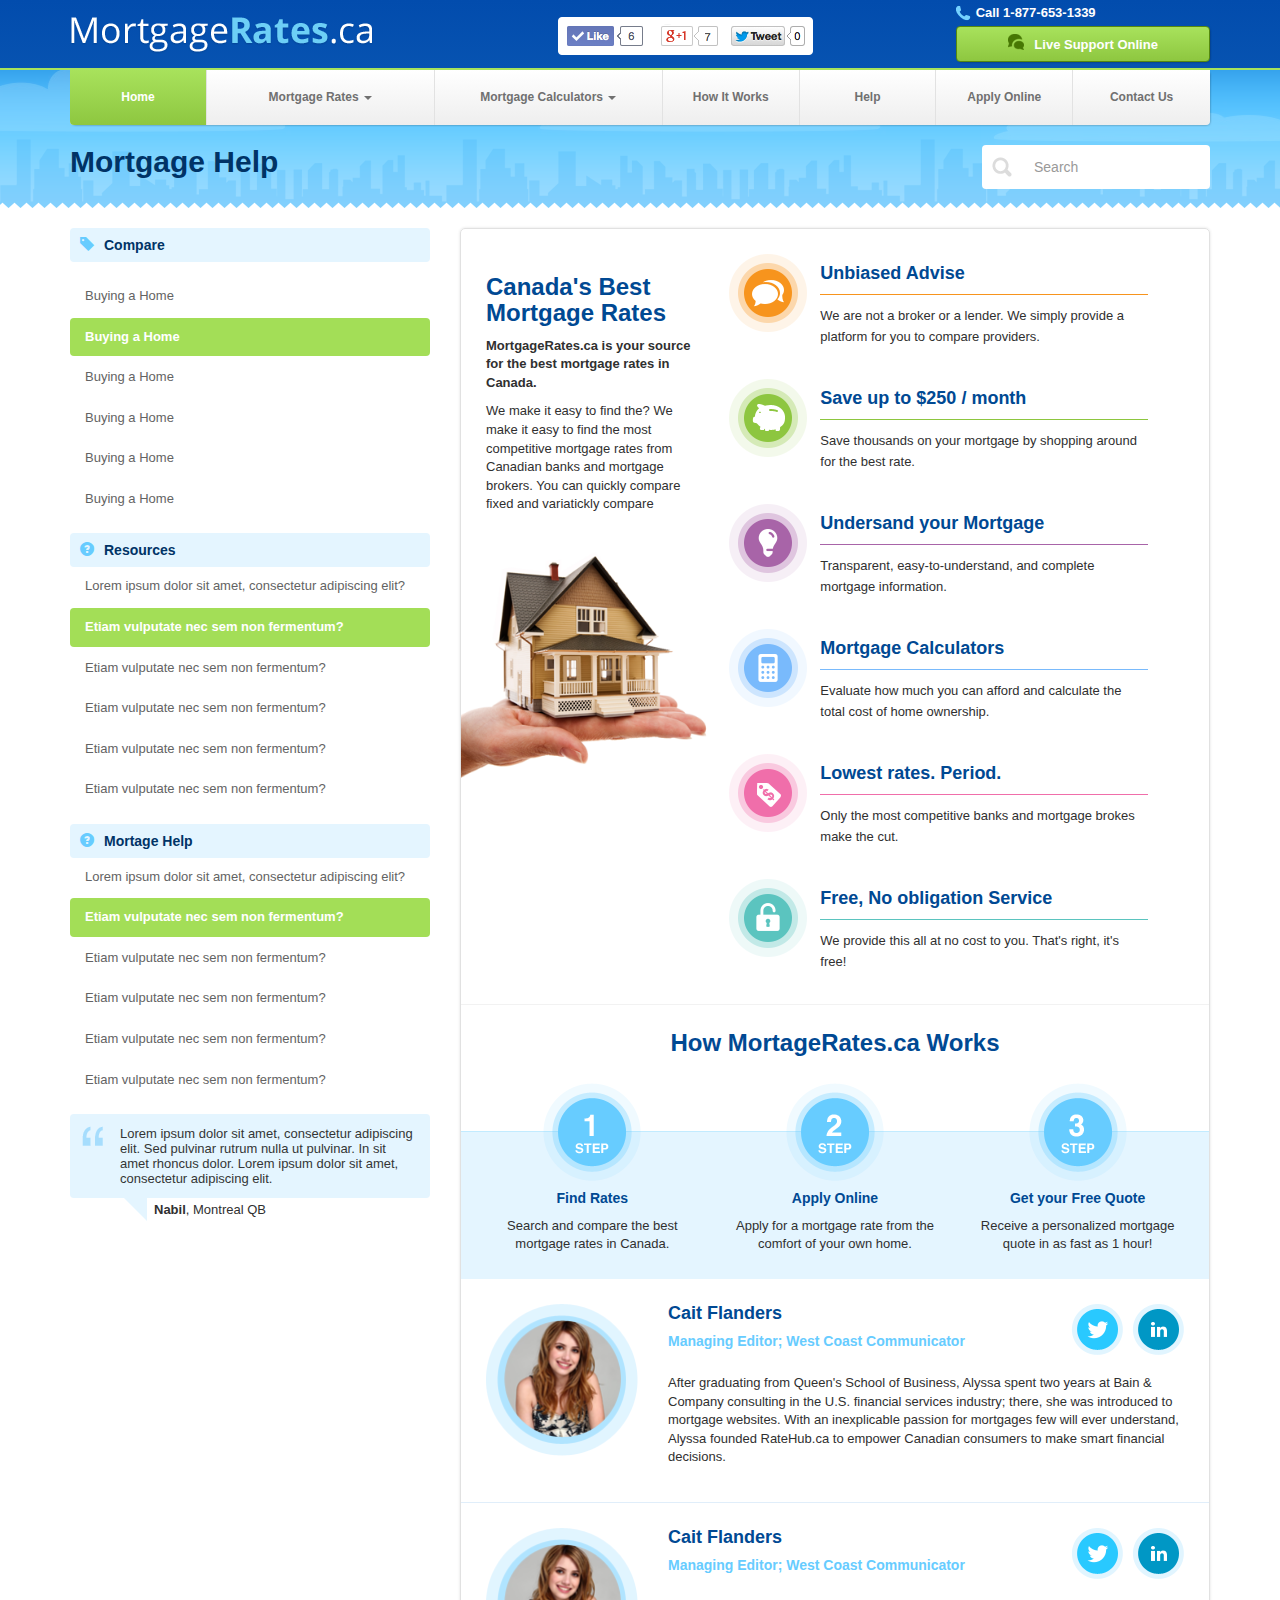
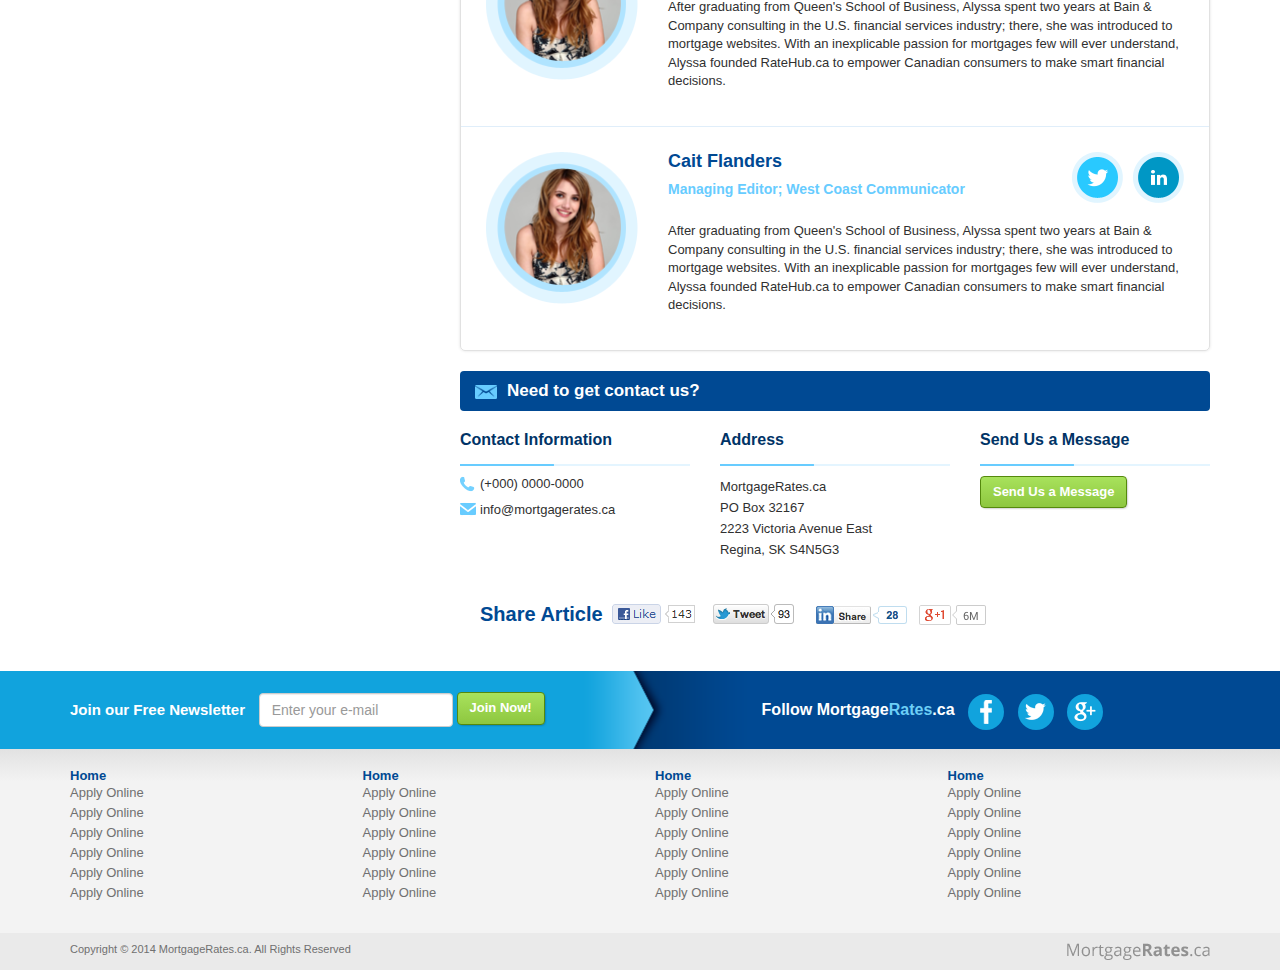
==== about.html @ eeb0c0b3 "About Page" ====
<!DOCTYPE html>
<html lang="en">
<head>
  <title>About Us Page</title>
  <meta name="viewport" content="width=device-width, initial-scale=1">


  <!-- Styles -->
  <link rel="stylesheet" href="styles/bootstrap.min.css">
  <link rel="stylesheet" href="styles/styles.css">
  
  <!-- Libraries -->
  <script src="js/jquery.min.js"></script>
  <script src="js/bootstrap.min.js"></script>
</head>
<body>
  <header id="header-sm" class="show-xs">
    <nav class="navbar navbar-default" role="navigation">
      <div class="container-fluid">
        <!-- Brand and toggle get grouped for better mobile display -->
        <div class="navbar-header">
          <button type="button" class="navbar-toggle" data-toggle="collapse" data-target="#bs-example-navbar-collapse-1">
            <span class="sr-only">Toggle navigation</span>
            <span class="icon-bar"></span>
            <span class="icon-bar"></span>
            <span class="icon-bar"></span>
          </button>
          <a class="navbar-brand" href="#"><img src="images/logo.png"></a>
        </div>

        <!-- Collect the nav links, forms, and other content for toggling -->
        <div class="collapse navbar-collapse" id="bs-example-navbar-collapse-1">
          <ul class="nav navbar-nav">
            <li><a href="#">Home</a></li>
            <li class="dropdown">
              <a href="#" class="dropdown-toggle" data-toggle="dropdown">Mortgage Rates <b class="caret"></b></a>
              <ul class="dropdown-menu">
                <li><a href="#">Action</a></li>
                <li><a href="#">Another action</a></li>
                <li><a href="#">Separated link</a></li>
                <li><a href="#">One more separated link</a></li>
              </ul>
            </li>
            <li class="dropdown">
              <a href="#" class="dropdown-toggle" data-toggle="dropdown">Mortgage Calculators <b class="caret"></b></a>
              <ul class="dropdown-menu">
                <li><a href="#">Action</a></li>
                <li><a href="#">Another action</a></li>
                <li><a href="#">Separated link</a></li>
                <li><a href="#">One more separated link</a></li>
              </ul>
            </li>
          </ul>
          <form class="navbar-form navbar-left" role="search">
            <div class="form-group">
              <input type="text" class="form-control" placeholder="Search">
            </div>
          </form>
        </div><!-- /.navbar-collapse -->
      </div><!-- /.container-fluid -->
    </nav>
  </header>
  <header id="header-lg" class="hide-xs">
    <div class="container">
      <div class="row">
        <div class="col-sm-4 col-md-5 col-lg-5">
          <a class="logo" href="">
            <img src="images/logo.png">
          </a>
        </div>
        <div class="col-xs-7 col-sm-8 col-md-7 col-lg-7 hide-xs">
          <div class="row">
            <div class="col-xs-7 col-sm-7 col-md-7 col-lg-7">
              <img src="images/likes.png" />
            </div>
            <div class="col-xs-5 col-sm-5 col-md-5 col-lg-5 contact">
              <span class="icon icon-phone">Call 1-877-653-1339</span>
              <a class="btn green-gradient pull-right">
                <span class="glyphicon icon-bubbles"></span>
                Live Support Online
              </a>
            </div>
          </div>
        </div>
      </div>
    </div>
  </header>
  <div id="top">
    <div class="nav-container hide-xs">
      <div class="container">
        <nav>
          <ul class="clearfix">
            <li class="active"><a href="#">Home</a></li>
            <li>
              <a href="#" class="dropdown-toggle" data-toggle="dropdown">Mortgage Rates <b class="caret"></b></a>
              <ul>
                <li><a href="#">Action</a></li>
                <li><a href="#">Another action</a></li>
                <li><a href="#">Something else here</a></li>
                <li><a href="#">One more separated link</a></li>
              </ul>
            </li>
            <li>
              <a href="#" class="dropdown-toggle" data-toggle="dropdown">Mortgage Calculators <b class="caret"></b></a>
              <ul>
                <li class="active"><a href="#">Action</a></li>
                <li><a href="#">Another action</a></li>
                <li><a href="#">Separated link</a></li>
                <li><a href="#">One more separated link</a></li>
              </ul>
            </li>
            <li><a href="#">How It Works</a></li>
            <li><a href="#">Help</a></li>
            <li><a href="#">Apply Online</a></li>
            <li><a href="#">Contact Us</a></li>
          </ul>
        </nav>        
      </div>
    </div>
    <div class="container">
      <div class="page-title">
        <h1>Mortgage Help</h1>
        <form class="search-form hide-xs">
          <div><input class="form-control" type="text" placeholder="Search" /></div>
        </form>
      </div>
    </div>
  </div>
  <div class="general-padding">
    <div class="container">
      <div class="row">
        <div class="col-xs-12 col-sm-4 col-md-4 col-lg-4 hide-xs">
          <aside>
            <div class="widget">
              <h3><span class="glyphicon glyphicon-tag"></span>Compare</h3>
              <ul class="nav nav-pills nav-stacked">
                <li><a href="">Buying a Home</a></li>
                <li class="active"><a href="">Buying a Home</a></li>
                <li><a href="">Buying a Home</a></li>
                <li><a href="">Buying a Home</a></li>
                <li><a href="">Buying a Home</a></li>
                <li><a href="">Buying a Home</a></li>
              </ul>
            </div>
            <div class="widget faq">
              <h3><span class="glyphicon glyphicon-question-sign"></span>Resources</h3>
              <ul class="nav nav-pills nav-stacked">
                <li><a href="">Lorem ipsum dolor sit amet, consectetur adipiscing elit?</a></li>
                <li class="active"><a href="">Etiam vulputate nec sem non fermentum?</a></li>
                <li><a href="">Etiam vulputate nec sem non fermentum?</a></li>
                <li><a href="">Etiam vulputate nec sem non fermentum?</a></li>
                <li><a href="">Etiam vulputate nec sem non fermentum?</a></li>
                <li><a href="">Etiam vulputate nec sem non fermentum?</a></li>
              </ul>
            </div>
            <div class="widget faq">
              <h3><span class="glyphicon glyphicon-question-sign"></span>Mortage Help</h3>
              <ul class="nav nav-pills nav-stacked">
                <li><a href="">Lorem ipsum dolor sit amet, consectetur adipiscing elit?</a></li>
                <li class="active"><a href="">Etiam vulputate nec sem non fermentum?</a></li>
                <li><a href="">Etiam vulputate nec sem non fermentum?</a></li>
                <li><a href="">Etiam vulputate nec sem non fermentum?</a></li>
                <li><a href="">Etiam vulputate nec sem non fermentum?</a></li>
                <li><a href="">Etiam vulputate nec sem non fermentum?</a></li>
              </ul>
            </div>
            <div class="widget testimonial">
              <blockquote><p>Lorem ipsum dolor sit amet, consectetur adipiscing elit. Sed pulvinar rutrum nulla ut pulvinar. In sit amet rhoncus dolor. Lorem ipsum dolor sit amet, consectetur adipiscing elit.<p></blockquote>
              <cite><strong>Nabil</strong>, Montreal QB</cite>
            </div>
          </aside>
        </div>
        <div class="col-xs-12 col-sm-8 col-md-8 col-lg-8">
          <div class="shadow about-page">
            <div class="row">
              <div class="col-sm-12 col-md-4 col-lg-4">
                <div class="about-top">
                  <img src="images/house-1.png">
                  <h3>Canada's Best Mortgage Rates</h3>
                  <p><strong>MortgageRates.ca is your source for the best mortgage rates in Canada.</strong></p>
                  <p>We make it easy to find the? We make it easy to find the most competitive mortgage rates from Canadian banks and mortgage brokers. You can quickly compare fixed and variatickly compare</p>
                </div>
              </div>
              <div class="col-sm-12 col-md-8 col-lg-8">
                <div class="about-tips">
                  <article class="home-tip home-tip-1">
                    <img src="images/tip-1.png">
                    <div>
                      <h4>Unbiased Advise</h4>
                      <p>We are not a broker or a lender. We simply provide a platform for you to compare providers.</p>
                    </div>
                  </article>
                  <article class="home-tip home-tip-2">
                    <img src="images/tip-2.png">
                    <div>
                      <h4>Save up to $250 / month</h4>
                      <p>Save thousands on your mortgage by shopping around for the best rate.</p>
                    </div>
                  </article>
                  <article class="home-tip home-tip-3">
                    <img src="images/tip-3.png">
                    <div>
                      <h4>Undersand your Mortgage</h4>
                      <p>Transparent, easy-to-understand, and complete mortgage information.</p>
                    </div>
                  </article>
                  <article class="home-tip home-tip-4">
                    <img src="images/tip-4.png">
                    <div>
                      <h4>Mortgage Calculators</h4>
                      <p>Evaluate how much you can afford and calculate the total cost of home ownership.</p>
                    </div>
                  </article>
                  <article class="home-tip home-tip-5">
                    <img src="images/tip-5.png">
                    <div>
                      <h4>Lowest rates. Period.</h4>
                      <p>Only  the most competitive banks and mortgage brokes make the cut.</p>
                    </div>
                  </article>
                  <article class="home-tip home-tip-6">
                    <img src="images/tip-6.png">
                    <div>
                      <h4>Free, No obligation Service</h4>
                      <p>We provide this all at no cost to you. That's right, it's free!</p>
                    </div>
                  </article>
                </div>
              </div>
            </div>
            <h3 class="hide-xs">How MortageRates.ca Works</h3>
            <div class="about-steps">
              <h3 class="show-xs">How MortageRates.ca Works</h3>
              <div class="row">
                <div class="col-xs-12 col-sm-4 col-md-4 col-lg-4">
                  <div class="about-step">
                    <img src="images/about-step-1.png">
                    <h5>Find Rates</h5>
                    <p>Search and compare the best mortgage rates in Canada.</p>
                  </div>
                </div>
                <div class="col-xs-12 col-sm-4 col-md-4 col-lg-4">
                  <div class="about-step">
                    <img src="images/about-step-2.png">
                    <h5>Apply Online</h5>
                    <p>Apply for a mortgage rate from the comfort of your own home.</p>
                  </div>
                </div>
                <div class="col-xs-12 col-sm-4 col-md-4 col-lg-4">
                  <div class="about-step">
                    <img src="images/about-step-3.png">
                    <h5>Get your Free Quote</h5>
                    <p>Receive a personalized mortgage quote in as fast as 1 hour!</p>
                  </div>
                </div>
              </div>
            </div>
            <div class="people hide-xs">
              <div class="person">
                <div class="row">
                  <div class="col-sm-3 col-md-3 col-lg-3">
                    <img src="images/person-1.png">
                  </div>
                  <div class="col-sm-9 col-md-9 col-lg-9">
                    <div class="social">
                      <a href="" class="twitter"></a>
                      <a href="" class="linkedin"></a>
                    </div>
                    <h4>Cait Flanders</h4>
                    <h5>Managing Editor; West Coast Communicator</h5>
                    <p>After graduating from Queen's School of Business, Alyssa spent two years at Bain & Company consulting in the U.S. financial services industry; there, she was introduced to mortgage websites. With an inexplicable passion for mortgages few will ever understand, Alyssa founded RateHub.ca to empower Canadian consumers to make smart financial decisions.</p>
                  </div>
                </div>
              </div>
              <div class="person">
                <div class="row">
                  <div class="col-sm-3 col-md-3 col-lg-3">
                    <img src="images/person-1.png">
                  </div>
                  <div class="col-sm-9 col-md-9 col-lg-9">
                    <div class="social">
                      <a href="" class="twitter"></a>
                      <a href="" class="linkedin"></a>
                    </div>
                    <h4>Cait Flanders</h4>
                    <h5>Managing Editor; West Coast Communicator</h5>
                    <p>After graduating from Queen's School of Business, Alyssa spent two years at Bain & Company consulting in the U.S. financial services industry; there, she was introduced to mortgage websites. With an inexplicable passion for mortgages few will ever understand, Alyssa founded RateHub.ca to empower Canadian consumers to make smart financial decisions.</p>
                  </div>
                </div>
              </div>
              <div class="person">
                <div class="row">
                  <div class="col-sm-3 col-md-3 col-lg-3">
                    <img src="images/person-1.png">
                  </div>
                  <div class="col-sm-9 col-md-9 col-lg-9">
                    <div class="social">
                      <a href="" class="twitter"></a>
                      <a href="" class="linkedin"></a>
                    </div>
                    <h4>Cait Flanders</h4>
                    <h5>Managing Editor; West Coast Communicator</h5>
                    <p>After graduating from Queen's School of Business, Alyssa spent two years at Bain & Company consulting in the U.S. financial services industry; there, she was introduced to mortgage websites. With an inexplicable passion for mortgages few will ever understand, Alyssa founded RateHub.ca to empower Canadian consumers to make smart financial decisions.</p>
                  </div>
                </div>
              </div>
            </div>
            <div class="people show-xs">
              <div id="carousel-example-generic" class="carousel slide" data-ride="carousel">


                <div class="carousel-inner">
                  <div class="item active">
                    <div class="person">
                      <div class="row">
                        <div class="col-sm-3 col-md-3 col-lg-3">
                          <img src="images/person-1.png">
                        </div>
                        <div class="col-sm-9 col-md-9 col-lg-9">
                          <div class="social">
                            <a href="" class="twitter"></a>
                            <a href="" class="linkedin"></a>
                          </div>
                          <h4>Cait Flanders</h4>
                          <h5>Managing Editor; West Coast Communicator</h5>
                          <p>After graduating from Queen's School of Business, Alyssa spent two years at Bain & Company consulting in the U.S. financial services industry; there, she was introduced to mortgage websites. With an inexplicable passion for mortgages few will ever understand, Alyssa founded RateHub.ca to empower Canadian consumers to make smart financial decisions.</p>
                        </div>
                      </div>
                    </div>
                  </div>
                  <div class="item">
                    <div class="person">
                      <div class="row">
                        <div class="col-sm-3 col-md-3 col-lg-3">
                          <img src="images/person-1.png">
                        </div>
                        <div class="col-sm-9 col-md-9 col-lg-9">
                          <div class="social">
                            <a href="" class="twitter"></a>
                            <a href="" class="linkedin"></a>
                          </div>
                          <h4>Cait Flanders</h4>
                          <h5>Managing Editor; West Coast Communicator</h5>
                          <p>After graduating from Queen's School of Business, Alyssa spent two years at Bain & Company consulting in the U.S. financial services industry; there, she was introduced to mortgage websites. With an inexplicable passion for mortgages few will ever understand, Alyssa founded RateHub.ca to empower Canadian consumers to make smart financial decisions.</p>
                        </div>
                      </div>
                    </div>
                  </div>
                  <div class="item">
                    <div class="person">
                      <div class="row">
                        <div class="col-sm-3 col-md-3 col-lg-3">
                          <img src="images/person-1.png">
                        </div>
                        <div class="col-sm-9 col-md-9 col-lg-9">
                          <div class="social">
                            <a href="" class="twitter"></a>
                            <a href="" class="linkedin"></a>
                          </div>
                          <h4>Cait Flanders</h4>
                          <h5>Managing Editor; West Coast Communicator</h5>
                          <p>After graduating from Queen's School of Business, Alyssa spent two years at Bain & Company consulting in the U.S. financial services industry; there, she was introduced to mortgage websites. With an inexplicable passion for mortgages few will ever understand, Alyssa founded RateHub.ca to empower Canadian consumers to make smart financial decisions.</p>
                        </div>
                      </div>
                    </div>
                  </div>
                </div>
                <ol class="carousel-indicators">
                  <li data-target="#carousel-example-generic" data-slide-to="0" class="active"></li>
                  <li data-target="#carousel-example-generic" data-slide-to="1"></li>
                  <li data-target="#carousel-example-generic" data-slide-to="2"></li>
                </ol>
              </div>

            </div>
          </div>
          <div class="contact-about">
            <div class="news-box">
              <div class="title"><span class="icon icon-19"></span>Need to get contact us?</div>
              <div class="row">
                <div class="col-xs-6 col-sm-6 col-md-4 col-lg-4">
                  <div>
                    <h2>Contact Information</h2>
                    <p><span class="icon icon-phone">(+000) 0000-0000</span></p>
                    <p><span class="icon icon-email">info@mortgagerates.ca</span></p>
                  </div>
                </div>
                <div class="col-xs-6 col-sm-6 col-md-4 col-lg-4">
                  <div>
                    <h2>Address</h2>
                    <address>
                      <p>MortgageRates.ca</p>
                      <p>PO Box 32167</p>
                      <p>2223 Victoria Avenue East</p>
                      <p>Regina, SK S4N5G3</p>
                    </address>
                  </div>
                </div>
                <div class="col-xs-12 col-sm-12 col-md-4 col-lg-4">
                  <div>
                    <h2>Send Us a Message</h2>
                    <a href="" class="btn green-gradient">Send Us a Message</a>
                  </div>
                </div>
              </div>
            </div>
          </div>
          <div class="post-share">
            Share Article
            <img src="images/share-1.png">
          </div>
        </div>
        <div class="col-xs-12 col-sm-4 col-md-4 col-lg-4 show-xs">
          <aside class="accordion">
            <div class="panel-group accordion aside-accordion" id="accordion-aside">
              <div class="panel panel-default">
                <div class="panel-heading">
                  <h4 class="panel-title">
                    <a data-toggle="collapse" data-parent="#accordion-aside" href="#collapse1-aside">
                      <span class="glyphicon glyphicon-tag"></span>Compare <span class="arrow-4"></span>
                    </a>
                  </h4>
                </div>
                <div id="collapse1-aside" class="panel-collapse collapse">
                  <div class="panel-body">
                    <div class="widget faq">
                      <ul class="nav nav-pills nav-stacked">
                        <li><a href="">Lorem ipsum dolor sit amet, consectetur adipiscing elit?</a></li>
                        <li class="active"><a href="">Etiam vulputate nec sem non fermentum?</a></li>
                        <li><a href="">Etiam vulputate nec sem non fermentum?</a></li>
                        <li><a href="">Etiam vulputate nec sem non fermentum?</a></li>
                        <li><a href="">Etiam vulputate nec sem non fermentum?</a></li>
                        <li><a href="">Etiam vulputate nec sem non fermentum?</a></li>
                      </ul>
                    </div>
                  </div>
                </div>
              </div>
              <div class="panel panel-default">
                <div class="panel-heading">
                  <h4 class="panel-title">
                    <a data-toggle="collapse" data-parent="#accordion-aside" href="#collapse2-aside">
                      <span class="glyphicon glyphicon-list"></span>Resources <span class="arrow-4"></span>
                    </a>
                  </h4>
                </div>
                <div id="collapse2-aside" class="panel-collapse collapse">
                  <div class="panel-body">
                    <div class="widget faq">
                      <ul class="nav nav-pills nav-stacked">
                        <li><a href="">Lorem ipsum dolor sit amet, consectetur adipiscing elit?</a></li>
                        <li class="active"><a href="">Etiam vulputate nec sem non fermentum?</a></li>
                        <li><a href="">Etiam vulputate nec sem non fermentum?</a></li>
                        <li><a href="">Etiam vulputate nec sem non fermentum?</a></li>
                        <li><a href="">Etiam vulputate nec sem non fermentum?</a></li>
                        <li><a href="">Etiam vulputate nec sem non fermentum?</a></li>
                      </ul>
                    </div>
                  </div>
                </div>
              </div>
              <div class="panel panel-default">
                <div class="panel-heading">
                  <h4 class="panel-title">
                    <a data-toggle="collapse" data-parent="#accordion-aside" href="#collapse3-aside">
                      <span class="glyphicon glyphicon-question-sign"></span>Mortage Help<span class="arrow-4"></span>
                    </a>
                  </h4>
                </div>
                <div id="collapse3-aside" class="panel-collapse collapse">
                  <div class="panel-body">
                    <div class="widget faq">
                      <ul class="nav nav-pills nav-stacked">
                        <li><a href="">Lorem ipsum dolor sit amet, consectetur adipiscing elit?</a></li>
                        <li class="active"><a href="">Etiam vulputate nec sem non fermentum?</a></li>
                        <li><a href="">Etiam vulputate nec sem non fermentum?</a></li>
                        <li><a href="">Etiam vulputate nec sem non fermentum?</a></li>
                        <li><a href="">Etiam vulputate nec sem non fermentum?</a></li>
                        <li><a href="">Etiam vulputate nec sem non fermentum?</a></li>
                      </ul>
                    </div>
                  </div>
                </div>
              </div>
            </div>
            <div class="widget testimonial">
              <blockquote><p>Lorem ipsum dolor sit amet, consectetur adipiscing elit. Sed pulvinar rutrum nulla ut pulvinar. In sit amet rhoncus dolor. Lorem ipsum dolor sit amet, consectetur adipiscing elit.<p></blockquote>
              <cite><strong>Nabil</strong>, Montreal QB</cite>
            </div>
          </aside>
        </div>
      </div>
    </div>
  </div>
  <div id="news-letter">
    <div class="container">
      <div class="row">
        <div class="col-xs-12 col-sm-6 col-md-6 col-lg-6">
          <form class="news-form">
            <label >Join our Free Newsletter</label>
            <input type="email" class="form-control" placeholder="Enter your e-mail">
            <button type="submit" class="btn green-gradient">Join Now!</button>
          </form>
        </div>
        <div class="col-xs-12 col-sm-6 col-md-6 col-lg-6 social">
          <p><span class="break">Follow</span> Mortgage<span class="bold">Rates</span>.ca</p>
          <a href="" class="social-icon social-fb">Facebook</a>
          <a href="" class="social-icon social-tw">Twitter</a>
          <a href="" class="social-icon social-gg">Google +</a>
        </div>
      </div>
    </div>
  </div>
  <footer class="general-padding">
    <div class="container hide-xs">
      <div class="row">
        <div class="col-xs-12 col-sm-3 col-md-3 col-lg-3">
          <h6>Home</h6>
          <ul class="list-unstyled">
            <li><a href="">Apply Online</a></li>
            <li><a href="">Apply Online</a></li>
            <li><a href="">Apply Online</a></li>
            <li><a href="">Apply Online</a></li>
            <li><a href="">Apply Online</a></li>
            <li><a href="">Apply Online</a></li>
          </ul>
        </div>
        <div class="col-xs-12 col-sm-3 col-md-3 col-lg-3">
          <h6>Home</h6>
          <ul class="list-unstyled">
            <li><a href="">Apply Online</a></li>
            <li><a href="">Apply Online</a></li>
            <li><a href="">Apply Online</a></li>
            <li><a href="">Apply Online</a></li>
            <li><a href="">Apply Online</a></li>
            <li><a href="">Apply Online</a></li>
          </ul>
        </div>
        <div class="col-xs-12 col-sm-3 col-md-3 col-lg-3">
          <h6>Home</h6>
          <ul class="list-unstyled">
            <li><a href="">Apply Online</a></li>
            <li><a href="">Apply Online</a></li>
            <li><a href="">Apply Online</a></li>
            <li><a href="">Apply Online</a></li>
            <li><a href="">Apply Online</a></li>
            <li><a href="">Apply Online</a></li>
          </ul>
        </div>
        <div class="col-xs-12 col-sm-3 col-md-3 col-lg-3">
          <h6>Home</h6>
          <ul class="list-unstyled">
            <li><a href="">Apply Online</a></li>
            <li><a href="">Apply Online</a></li>
            <li><a href="">Apply Online</a></li>
            <li><a href="">Apply Online</a></li>
            <li><a href="">Apply Online</a></li>
            <li><a href="">Apply Online</a></li>
          </ul>
        </div>
      </div>
    </div>
    <div class="container show-xs">
      <ul class="list-unstyled">
        <li><a href="">Home</a></li>
        <li><a href="">Loan Types</a></li>
        <li><a href="">Loan Types</a></li>
      </ul>
      <ul class="list-unstyled">
        <li><a href="">Loan Types</a></li>
        <li><a href="">Company Pages</a></li>
      </ul>
    </div>
  </footer>
  <div id="bottom">
    <div class="container">
      <p class="pull-left">Copyright &copy; 2014 MortgageRates.ca. All Rights Reserved</p>
      <a href="" class="pull-right hide-xs"><img src="images/logo-footer.png"></a>
    </div>
  </div>
</body>
</html>
---- styles/styles.css ----
/*General*/
body {
  font-size: 13px;
  color: #303030;
}

a {
  color: #8dc63f;
}

a:hover {
  text-decoration: none;
  color: #6bb309;
}

h1, h2, h3, h4, h5, h6 {
  color: #004993;
  font-weight: bold;
}

.general-padding {
  padding-top: 20px;
  padding-bottom: 20px;
}

.nav > li > a {
  color: #636363;
}
.nav > li.active > a {
  background-color: #a3de57;
  font-weight: bold;
}

.nav > li.active > a:hover {
  background-color: #a3de57;
}

.table-striped > tbody > tr:nth-child(2n+1) > td, 
.table-striped > tbody > tr:nth-child(2n+1) > th {
  background-color: #f6fcff;
  border-bottom: 1px solid #e2f2fb;
  border-top: 1px solid #e2f2fb;
}

.table-striped > tbody > tr:nth-child(2n) > td, 
.table-striped > tbody > tr:nth-child(2n) > th {
 border: none;
}

.table > thead > tr > th {
  border-bottom-width: 1px;
}

.site-title {
  background-color: #004993;
  border-radius: 4px;
  color: #FFFFFF;
  font-size: 14px;
  line-height: 32px;
  margin: 0 0 15px;
  padding: 0 15px;
}

.shadow {
  border: 1px solid #e1e1e1;
  box-shadow: 0 0 3px 0px #e1e1e1;
  border-radius: 5px;
  margin-bottom: 20px;
}

.shadow:last-child {
  margin-bottom: 0;
}

.circle-1,
.circle-2 {
  width: 37px;
  height: 37px;
  line-height: 37px;
  display: inline-block;
  text-align: center;
  color: #FFFFFF;
  font-size: 16px;
  font-weight: bold;
  border-radius: 50px;
}

.circle-1 {
  background-color: #67ccff;
}

.circle-2 {
  background-color: #8dc63f;
}

/* Helpers ----------- */

.less-space {
  margin: 0 -15px;
}

.show-xs {
  display: none;
}

.show-s {
  display: none;
}

.show-m {
  display: none;
}

.show-xl {
  display: none;
}

.arrow-1 {
  background: url("../images/arrow-1.png") no-repeat scroll 100% 50% rgba(0, 0, 0, 0);
  line-height: 14px;
  padding-right: 20px;
}

.arrow-2 {
  background: url("../images/arrow-2.png") no-repeat scroll 100% 50% rgba(0, 0, 0, 0);
  display: inline-block;
  line-height: 20px;
  padding-right: 25px;
}

.arrow-3 {
  background: url("../images/arrow-3.png") no-repeat scroll 100% 50% rgba(0, 0, 0, 0);
  display: inline-block;
  line-height: normal;
  padding-right: 15px;
}

.arrow-4 {
  background: url("../images/arrow-4.png") no-repeat scroll 49% 51% #67CCFF;
  border-radius: 50px;
  display: block;
  height: 20px;
  width: 20px;
}

/*HEADER*/

#header-lg {
  background: rgba(2,76,173,1);
  background: -moz-linear-gradient(top, rgba(2,76,173,1) 0%, rgba(7,83,177,1) 100%);
  background: -webkit-gradient(left top, left bottom, color-stop(0%, rgba(2,76,173,1)), color-stop(100%, rgba(7,83,177,1)));
  background: -webkit-linear-gradient(top, rgba(2,76,173,1) 0%, rgba(7,83,177,1) 100%);
  background: -o-linear-gradient(top, rgba(2,76,173,1) 0%, rgba(7,83,177,1) 100%);
  background: -ms-linear-gradient(top, rgba(2,76,173,1) 0%, rgba(7,83,177,1) 100%);
  background: linear-gradient(to bottom, rgba(2,76,173,1) 0%, rgba(7,83,177,1) 100%);
  filter: progid:DXImageTransform.Microsoft.gradient( startColorstr='#024cad', endColorstr='#0753b1', GradientType=0 );
  border-bottom: 2px solid #a8e35d;
  height: 70px;
  line-height: 70px;
}

header .contact {
  line-height: normal;
  padding-top: 5px;
}

header .contact .btn {
 margin-top: 5px;
 width: 100%;
}

header .icon-phone {
  color: #FFFFFF;
}

/*Buttons and Links*/
.btn {
  box-shadow: 1px 1px 3px -2px #000000;
  font-size: 13px;
  font-weight: bold;;
}

.btn.green-gradient {
  border: 1px solid #55890d;
}

.btn.green-gradient,
.news-box .title a,
.more-info-box .container > a,
.nav-container .active > a, 
.nav-container .active > a:hover,
.navbar-collapse .navbar-nav li.active a,
.navbar-collapse .navbar-nav li.active a:hover {
  background: #a8e25c;
  background: -moz-linear-gradient(top,  #a8e25c 0%, #8ec740 99%);
  background: -webkit-gradient(linear, left top, left bottom, color-stop(0%,#a8e25c), color-stop(99%,#8ec740));
  background: -webkit-linear-gradient(top,  #a8e25c 0%,#8ec740 99%);
  background: -o-linear-gradient(top,  #a8e25c 0%,#8ec740 99%);
  background: -ms-linear-gradient(top,  #a8e25c 0%,#8ec740 99%);
  background: linear-gradient(to bottom,  #a8e25c 0%,#8ec740 99%);
  filter: progid:DXImageTransform.Microsoft.gradient( startColorstr='#a8e25c', endColorstr='#8ec740',GradientType=0 );
  color: #FFFFFF;
}

.btn.green-gradient:hover,
.news-box .title a:hover,
.more-info-box .container > a:hover {
  background: #92d347;
  background: -moz-linear-gradient(top,  #92d347 0%, #7bba31 99%);
  background: -webkit-gradient(linear, left top, left bottom, color-stop(0%,#92d347), color-stop(99%,#7bba31));
  background: -webkit-linear-gradient(top,  #92d347 0%,#7bba31 99%);
  background: -o-linear-gradient(top,  #92d347 0%,#7bba31 99%);
  background: -ms-linear-gradient(top,  #92d347 0%,#7bba31 99%);
  background: linear-gradient(to bottom,  #92d347 0%,#7bba31 99%);
  filter: progid:DXImageTransform.Microsoft.gradient( startColorstr='#92d347', endColorstr='#7bba31',GradientType=0 );
}

.nav-container .active > a:hover, 
.navbar-collapse .navbar-nav li.active a:hover {
  color: #FFFFFF;
}

.link-green {
  color: #8dc63f;
}

.link-green:hover {
  color: #6bb309;
}

/*Icons*/
.icon {
  display: block;
  font-size: 13px;
  font-weight: bold;
}

.icon-phone {
  background: url("../images/icon-phone.png") no-repeat scroll 0 0 rgba(0, 0, 0, 0);
  padding-left: 20px;
  line-height: 16px;
}

.icon-email {
  background: url("../images/icon-email.png") no-repeat scroll 0 0 rgba(0, 0, 0, 0);
  padding-left: 20px;
  line-height: 16px;
}

.icon-bubbles {
  background: url("../images/icon-bubbles.png") no-repeat scroll 0 0 rgba(0, 0, 0, 0);
  height: 16px;
  margin-right: 7px;
  width: 16px;
}

.icon-bubbles-2 {
  background: url("../images/icon-bubbles-2.png") no-repeat scroll 0 0 rgba(0, 0, 0, 0);
  height: 16px;
  margin-right: 7px;
  width: 16px;
}

.icon-plus {
  background: url("../images/icon-plus.png") no-repeat scroll 0 0 rgba(0, 0, 0, 0);
  height: 14px;
  width: 14px;
}

.ctm-icon {
  display: inline-block;
  height: 22px;
  margin-right: 10px;
  vertical-align: text-bottom;
  width: 22px;
}

.icon-1 {
  background: url("../images/icon-1.png") no-repeat scroll 0 50% rgba(0, 0, 0, 0);
}

.icon-2 {
  background: url("../images/icon-2.png") no-repeat scroll 0 50% rgba(0, 0, 0, 0);
}

.icon-4 {
  background: url("../images/icon-4.png") no-repeat scroll 0 50% rgba(0, 0, 0, 0);
  display: inline-block;
  height: 14px;
  vertical-align: sub;
  width: 16px;
  margin-right: 10px;
}

.icon-10 {
  background: url("../images/icon-10.png") no-repeat scroll 0 50% rgba(0, 0, 0, 0);
}

.my-icon {
  background-repeat: no-repeat;
  background-position: 50% 50%;
}

.icon-11 {
  background-image: url("../images/icon-11.png");
}

.icon-12 {
  background-image: url("../images/icon-12.png");
}

.icon-13 {
  background-image: url("../images/icon-13.png");
}

.icon-14 {
  background-image: url("../images/icon-14.png");
}

.icon-15 {
  background-image: url("../images/icon-15.png");
}

.icon-16 {
  background-image: url("../images/icon-16.png");
}

.icon-17 {
  background-image: url("../images/icon-17.png");
}

.icon-18 {
  background-image: url("../images/icon-18.png");
}

.icon-19 {
  background: url("../images/icon-19.png") no-repeat scroll 0 50% rgba(0, 0, 0, 0);
}

.social-icon {
  border-radius: 50px;
  display: inline-block;
  height: 36px;
  width: 36px;
  background-color: #11a3dd;
  text-indent: -9999px;
}

.social-icon:hover {
  background-color: #44c4f7;
}

.social-icon.social-fb {
  background-image: url("../images/social-1.png");
  background-repeat: no-repeat;
  background-position: 50% 50%;
  background-color: #4460a0;
}

.social-icon.social-fb:hover {
  background-color: #5f78af;
}

.social-icon.social-tw {
  background-image: url("../images/social-2.png");
  background-repeat: no-repeat;
  background-position: 50% 50%;
  background-color: #00aeef;
}

.social-icon.social-tw:hover {
  background-color: #2cc2fa;
}

.social-icon.social-gg {
  background-image: url("../images/social-3.png");
  background-repeat: no-repeat;
  background-position: 50% 50%;
}

.social-icon.social-li {
  background-image: url("../images/social-4.png");
  background-repeat: no-repeat;
  background-position: 50% 50%;
  background-color: #007bb6;
}

.social-icon.social-li:hover {
  background-color: #1b8ec5;
}

.social-icon.social-yt {
  background-image: url("../images/social-5.png");
  background-repeat: no-repeat;
  background-position: 50% 50%;
  background-color: #ed1c24;
}

.social-icon.social-yt:hover {
  background-color: #f35157;
}

.icon-5 {
  background: url("../images/icon-5.png") no-repeat scroll 100% 50% rgba(0, 0, 0, 0);
  display: inline-block;
  line-height: 14px;
  padding-right: 20px;
}

/*SPRITES*/
.sprite-1 {
  background: url("../images/sprite-1.png") no-repeat scroll 0 100%;
  height: 14px;
  width: 14px;
  display: inline-block;
}

/*Navigation*/
.nav-container nav {
  box-shadow: 1px 1px 3px -2px #000000;
  border-radius: 0px 0px 4px 4px;
  -moz-border-radius: 0px 0px 4px 4px;
  -webkit-border-radius: 0px 0px 4px 4px;
  margin-bottom: 0;
  border: none;
}

.nav-container nav ul {
  background: rgba(255,255,255,1);
  background: -moz-linear-gradient(top, rgba(255,255,255,1) 0%, rgba(238,238,238,1) 100%);
  background: -webkit-gradient(left top, left bottom, color-stop(0%, rgba(255,255,255,1)), color-stop(100%, rgba(238,238,238,1)));
  background: -webkit-linear-gradient(top, rgba(255,255,255,1) 0%, rgba(238,238,238,1) 100%);
  background: -o-linear-gradient(top, rgba(255,255,255,1) 0%, rgba(238,238,238,1) 100%);
  background: -ms-linear-gradient(top, rgba(255,255,255,1) 0%, rgba(238,238,238,1) 100%);
  background: linear-gradient(to bottom, rgba(255,255,255,1) 0%, rgba(238,238,238,1) 100%);
  filter: progid:DXImageTransform.Microsoft.gradient( startColorstr='#ffffff', endColorstr='#eeeeee', GradientType=0 );
  list-style: none;
  margin: 0;
  padding: 0;
  border-radius: 0px 0px 4px 4px;
}

.nav-container nav > ul {
  width: 100%;
}

.nav-container nav > ul > li {
  float: left;
  width: 12%;
  text-align: center;
  border-right: 1px solid #e2e2e2;
  position: relative;
}

.nav-container nav > ul > li:nth-child(2),
.nav-container nav > ul > li:nth-child(3) {
 width: 20%;
}

.nav-container nav ul li a {
  display: block;
}

.nav-container nav > ul > li:first-child > a {
  border-radius: 0px 0px 0px 4px;
  -moz-border-radius: 0px 0px 0px 4px;
  -webkit-border-radius: 0px 0px 0px 4px;
  border: 0px solid #000000;
}

.nav-container nav > ul > li:last-child > a {
  border-radius: 0px 0px 4px 0;
  -moz-border-radius: 0px 0px 0px 4px;
  -webkit-border-radius: 0px 0px 0px 4px;
  border: 0px solid #000000;
}

.nav-container nav > ul > li:last-child {
  border-right: none;
}

.nav-container nav ul li a {
  color: #707070;
  font-size: 12px;
  font-weight: bold;
  line-height: 55px;
  height: 55px;
}

.nav-container nav ul li a:hover {
  background: rgba(235,235,235,1);
  background: -moz-linear-gradient(top, rgba(235,235,235,1) 0%, rgba(221,221,221,1) 100%);
  background: -webkit-gradient(left top, left bottom, color-stop(0%, rgba(235,235,235,1)), color-stop(100%, rgba(221,221,221,1)));
  background: -webkit-linear-gradient(top, rgba(235,235,235,1) 0%, rgba(221,221,221,1) 100%);
  background: -o-linear-gradient(top, rgba(235,235,235,1) 0%, rgba(221,221,221,1) 100%);
  background: -ms-linear-gradient(top, rgba(235,235,235,1) 0%, rgba(221,221,221,1) 100%);
  background: linear-gradient(to bottom, rgba(235,235,235,1) 0%, rgba(221,221,221,1) 100%);
  filter: progid:DXImageTransform.Microsoft.gradient( startColorstr='#ebebeb', endColorstr='#dddddd', GradientType=0 );
  text-decoration: none;
}

.nav-container nav ul li.active a {
  color: #FFFFFF !important;
}

#header-sm {
  position: relative;
  z-index: 2;
}

#header-sm > nav {
  background: rgba(2,76,173,1);
  background: -moz-linear-gradient(top, rgba(2,76,173,1) 0%, rgba(7,83,177,1) 100%);
  background: -webkit-gradient(left top, left bottom, color-stop(0%, rgba(2,76,173,1)), color-stop(100%, rgba(7,83,177,1)));
  background: -webkit-linear-gradient(top, rgba(2,76,173,1) 0%, rgba(7,83,177,1) 100%);
  background: -o-linear-gradient(top, rgba(2,76,173,1) 0%, rgba(7,83,177,1) 100%);
  background: -ms-linear-gradient(top, rgba(2,76,173,1) 0%, rgba(7,83,177,1) 100%);
  background: linear-gradient(to bottom, rgba(2,76,173,1) 0%, rgba(7,83,177,1) 100%);
  filter: progid:DXImageTransform.Microsoft.gradient( startColorstr='#024cad', endColorstr='#0753b1', GradientType=0 );
  border: none;
  margin: 0;
}

#header-sm > nav .navbar-toggle {
  border: none;
}

#header-sm > nav .navbar-toggle .icon-bar {
  background-color: #FFFFFF;
}

#header-sm > nav .navbar-toggle:hover {
  background: none;
}

#header-sm .navbar-collapse {
  border: none;
}

#header-sm .navbar-collapse > ul {
  margin: 0;
}

/*SUBMENU*/

.nav-container nav > ul > li > ul {
  box-shadow: 1px 1px 3px -2px #000000;
  display: none;
  left: 0;
  position: absolute;
  top: 55px;
  width: 150%;
  z-index: 2;
}

.nav-container nav > ul > li:hover > ul {
  display: block;
}

.nav-container nav > ul > li > ul > li {
  text-align: left;  
}

.nav-container nav > ul > li > ul > li > a {
  padding: 0 25px;
  height: 45px;
  line-height: 45px;
}

.nav-container nav > ul > li > ul > li:last-child > a:hover {
  border-radius: 0px 0px 4px 4px;
}

.navbar-collapse {
  padding: 0;
}
.navbar-nav {
  background-color: #f1f1f1;
}
.navbar-nav li a {
  border-bottom: 1px solid #e4e4e4;
  color: #636363;
}

.navbar-nav li.open a {
  border-bottom: 1px solid #e4e4e4 !important;
}

.navbar-nav li a:hover {
  background-color: #e4e4e4 !important;
  color: #636363 !important;
}

.dropdown-menu {
  padding: 0;
}

.navbar-form {
  background-color: #f1f1f1;
  margin: 0;
  border: none;
}

/*Top*/
#top {
  background: url("../images/main-bg.png") repeat-x scroll center bottom #36a3ec;
  min-height: 138px;
}

.page-title {
  overflow: hidden;
  padding-top: 20px;
}

.page-title h1 {
  color: #003366;
  font-size: 30px;
  line-height: normal;
  float: left;
  margin: 0;
}

.page-title .search-form {
  float: right;
  width: 20%;
}

.search-form > div {
  background: url("../images/icon-3.png") no-repeat scroll 5% 50% #ffffff;
  border-radius: 4px;
  padding: 5px 5px 5px 40px;
}

.search-form .form-control {
  border: none;
  transition: none;
  box-shadow: none;
}

/*HOME*/

#top.home {
  background: url("../images/home-bg.png") repeat-x scroll center bottom #1f86db;
}

.home-top {
  color: #003365;
}

.home-top h1 {
  font-size: 36px;
}

.home-top p {
  line-height: 27px;
  font-size: 16px;
}

.home-top .home-form {
  padding-bottom: 20px;
}

.home-top .home-form select {
  height: 40px;
}

.home-top .home-form .form-group {
  float: left;
  margin: 0;
  width: 70%;

}

.home-top .home-form .btn {
  float: right;
  font-size: 21px;
  height: 40px;
  width: 25%;
}

#video {
  padding-top: 20px;
}

#video img {
  bottom: 3px;
  position: relative;
  width: 100%;
}

/*Banks Logos*/
#banks-logos {
  background-color: #f7f7f7;
  border-bottom: 1px solid #ebebeb;
}

#banks-logos h4 {
 color: #303030;
 margin-top: 0;
 text-align: center;
}

#banks-logos div {
  text-align: center;
}

#banks-logos .container > div {
  margin-bottom: 30px;
}

#banks-logos .container > div:last-child {
  margin-bottom: 0;
}

#banks-logos .container .row > div {
  height: 70px;
  line-height: 70px;
}

/*NEWS*/
.news-box .title,
.find-rate .title {
  background-color: #004993;
  border-radius: 4px;
  height: 40px;
  line-height: 40px;
  color: #ffffff;
  font-size: 17px;
  font-weight: bold;
  padding: 0 15px;
  position: relative;
}

.news-box .title span {
  color: #67ccff;
}

.news-box .title a {
  font-size: 10px;
  text-transform: uppercase;
  position: absolute;
  width: 20%;
  right: 0;
  top: 0;
  text-align: center;
  border-top-right-radius: 4px;
  border-bottom-right-radius: 4px;
}

.news-box .title a .icon-plus {
  left: 3px;
  top: 3px;
}

.news-box .title a:hover {
  text-decoration: none;
}

.news-box li {
  border-bottom: 1px solid #efefef;
  padding: 20px 0;
  overflow: hidden;
}

.news-box li > * {
  float: left;
}

.news-box li img {
  height: 60px;
  margin-left: 5%;
}

.year {
  background-color: #67CCFF;
  border-radius: 50px;
  color: #FFFFFF;
  display: inline-block;
  height: 60px;
  width: 60px;
  line-height: normal;
  padding-top: 12px;
  text-align: center;
  font-size: 13px;
}

.year span {
  font-size: 24px;
  line-height: 15px;
}

.news-box .rate-tip {
  float: right;
  line-height: normal;
  padding: 6px 8px;
  width: 45%;
}

.rate-tip {
  background-color: #d1eeff;
  border-radius: 50px;
  color: #004993;
  font-weight: bold;
  font-size: 25px;
  overflow: hidden;
}

.rate-tip a.btn {
  border-radius: 50px;
  float: right;
}

.news-box .info {
  font-size: 13px;
  line-height: 20px;
}

/* More Info Box ----------- */
.more-info-box {
  background-color: #d1eeff;
  position: relative;
  text-align: center;
  padding-bottom: 60px;
}

.more-info-box h2 {
  margin-top: 0;
  color: #004993;
  font-size: 23px;
}

.more-info-box p {
  color: #303030;
  font-size: 15px;
  line-height: 25px;
}

.more-info-box .container > a {
  border-radius: 25px 25px 0 0;
  bottom: 0;
  display: block;
  font-size: 15px;
  font-weight: bold;
  height: 35px;
  left: 40%;
  line-height: 35px;
  position: absolute;
  width: 20%;
}

/* Home Tips ----------- */
.home-tip {
  min-height: 125px;
  overflow: hidden;
}

.home-tip > * {
  float: left;
}

.home-tip > img {
  max-width: 25%;
}

.home-tip > div {
  padding-left: 3%;
  width: 75%;
}

.home-tip h4 {
  color: #004993;
  font-size: 18px;
}

.home-tip p {
  line-height: 21px;
}

.home-tip h4 {
  padding-bottom: 10px;
  border-bottom: 1px solid;
}

.home-tip-1 h4 {
  border-color: #f7941d;
}

.home-tip-2 h4 {
  border-color: #8dc63f;
}

.home-tip-3 h4 {
  border-color: #a864a8;
}

.home-tip-4 h4 {
  border-color: #79bafc;
}

.home-tip-5 h4 {
  border-color: #f06eaa;
}

.home-tip-6 h4 {
  border-color: #5bc4bf;
}

#how-it-works {
  background: #67ccff;
  background: -moz-linear-gradient(top,  #67ccff 0%, #ffffff 100%);
  background: -webkit-gradient(linear, left top, left bottom, color-stop(0%,#67ccff), color-stop(100%,#ffffff));
  background: -webkit-linear-gradient(top,  #67ccff 0%,#ffffff 100%);
  background: -o-linear-gradient(top,  #67ccff 0%,#ffffff 100%);
  background: -ms-linear-gradient(top,  #67ccff 0%,#ffffff 100%);
  background: linear-gradient(to bottom,  #67ccff 0%,#ffffff 100%);
  filter: progid:DXImageTransform.Microsoft.gradient( startColorstr='#67ccff', endColorstr='#ffffff',GradientType=0 );
  border-top-left-radius: 4px;
  border-top-right-radius: 4px;
  padding: 12px;
}

#how-it-works h5 {
  color: #ffffff;
  font-size: 18px;
  text-align: center;
  margin-top: 0;
}

#how-it-works ul {
  background-color: #FFFFFF;
  padding: 12px;
  overflow: hidden;
}

#how-it-works ul li {
  padding: 12px 0;
  border-bottom: 1px solid #e5eff9;
  overflow: hidden;
}

#how-it-works ul li > * {
  float: left;
}

#how-it-works ul li > span {
  color: #67ccff;
  font-size: 37px;
  width: 15%;
  text-align: center;
  line-height: normal;
}

#how-it-works ul li > div {
  width: 85%;
  font-size: 14px;
  line-height: 20px;
}

#how-it-works ul li > div strong {
  color: #004993;
}

#how-it-works ul li:last-child {
  border-bottom: none;
  text-align: center;
}

#how-it-works ul li:last-child > * {
  float: none;
}

/* Home Articles ----------- */
#home-articles .row > div {
  overflow: hidden;
}

#home-articles .row > div > a {
  padding-top: 20px;
  padding-bottom: 20px;
  float: right;
}

#home-articles h5 {
  background-color: #004993;
  border-radius: 4px;
  color: #ffffff;
  font-size: 17px;
  height: 40px;
  line-height: 40px;
  padding: 0 15px;
  margin: 0;
}

.home-article {
  overflow: hidden;
  padding: 20px 0;
  border-bottom: 1px solid #efefef;
}

.home-article:last-child {
  border-bottom: none;
}

.home-article > * {
  float: left;
}

.home-article > img {
  width: 25%;
}

.home-article > div {
  width: 75%;
  padding-left: 3%;
  color: #707070;
  line-height: 20px;
}

.home-article > div h4 {
  font-size: 17px;
}

/* Testimonials ----------- */
#testimonials h5 {
  background-color: #67ccff;
  border-radius: 4px;
  color: #ffffff;
  font-size: 15px;
  line-height: normal;
  margin: 0 0 20px;
  padding: 12px 15px;
}

.testimonial blockquote {
  background: url('../images/quotes.png') no-repeat 12px 12px #e4f5ff;
  border: none;
  padding: 0;
  margin: 0;
  font-size: 13px;
  line-height: 22px;
  color: #343535;
  padding: 12px;
  padding-left: 50px;
  border-radius: 4px;
}

.testimonial blockquote p {
  font-size: 13px;
  line-height: normal;
  margin: 0;
}

.testimonial cite {
  background: url("../images/cite.png") no-repeat scroll 0 0 rgba(0, 0, 0, 0);
  display: inline-block;
  height: 23px;
  left: 15%;
  line-height: 23px;
  padding-left: 30px;
  position: relative;
}

.carousel-indicators {
  position: static;
  margin: 0;
  width: 100%;
  text-align: center;
}

.carousel-indicators li {
  background-color: #e4f5ff;
  border-color: #e4f5ff;
  height: 12px;
  width: 12px;
  margin: 0;
}

.carousel-indicators li.active {
  background-color: #8dc63f;
  border-color: #8dc63f;
}

/* News Letter ----------- */
#news-letter {
  background: url('../images/news-letter.png') no-repeat 53% 0;
  height: 78px;
}

#news-letter .news-form {
  margin-top: 22px;
}

#news-letter .news-form label {
  color: #ffffff;
  font-size: 15px;
  font-weight: bold;
  margin: 0;
  margin-right: 10px;
}

#news-letter .social > * {
  margin: 0;
  margin-right: 10px;
}

#news-letter .social {
  text-align: center;
  line-height: 78px;
}

#news-letter .social p {
  display: inline-block;
  font-size: 16px;
  font-weight: bold;
  color: #FFFFFF;
}

#news-letter .social p .bold {
  color: #6dcff6;
}

#news-letter .social a {
  vertical-align: middle;
  background-color: #11a3dd;
}

#news-letter .social a:hover {
  background-color: #44c4f7;
}

#news-letter .social a:last-child {
  margin: 0;
}

#news-letter input[type="email"] {
  display: inline-block;
  width: 35%;
}

#news-letter .btn {
  position: relative;
  top: -3px;
}

/* Footer ----------- */
footer {
  background: #e2e2e2;
  background: -moz-linear-gradient(top,  #e2e2e2 0%, #f3f3f3 18%);
  background: -webkit-gradient(linear, left top, left bottom, color-stop(0%,#e2e2e2), color-stop(18%,#f3f3f3));
  background: -webkit-linear-gradient(top,  #e2e2e2 0%,#f3f3f3 18%);
  background: -o-linear-gradient(top,  #e2e2e2 0%,#f3f3f3 18%);
  background: -ms-linear-gradient(top,  #e2e2e2 0%,#f3f3f3 18%);
  background: linear-gradient(to bottom,  #e2e2e2 0%,#f3f3f3 18%);
  filter: progid:DXImageTransform.Microsoft.gradient( startColorstr='#e2e2e2', endColorstr='#f3f3f3',GradientType=0 );
  line-height: 20px;
}
footer h6 {
  font-size: 13px;
  margin: 0;
}
footer a {
  color: #707070;
}

footer .show-xs ul {
  width: 100%;
  text-align: center;
}

footer .show-xs ul li {
  display: inline-block;
  padding: 5px 5%;
}

footer .show-xs ul li a {
  color: #707070;
}

/* Bottom ----------- */
#bottom {
  color: #707070;
  font-size: 11px;
  padding: 10px 0;
  background-color: #eaeaea;
  overflow: hidden;
  line-height: normal;
}

#bottom p {
  margin: 0;
}

/* Page General ----------- */
.page {
  border: 1px solid #e1e1e1;
  box-shadow: 0 0 3px 0px #e1e1e1;
  border-radius: 5px;
  margin-bottom: 20px;
}

.page:last-child {
  margin-bottom: 0;
}

/* Blog Page ----------- */
.post {
  overflow: hidden;
  padding: 20px;
  border-bottom: 1px solid #ebebeb;
}

.post:last-child {
  border-bottom: none;
}

.post > img {
  float: left;
  max-width: 25%;
}

.post > div {
  width: 75%;
  padding-left: 14px;
  float: left;
}

.post p {
  line-height: 21px;
}

.post h2 {
  margin-top: 0;
}

.post .meta {
  overflow: hidden;
}

.post .meta a.link-green {
  float: right;
  margin-top: 5px;
}

.blog-pagination {
  display: inline-block;
  margin: 0;
}

.blog-pagination > li {
  display: inline-block;
  margin: 0 3px;
}

.blog-pagination > li:first-child {
  margin-left: 0;
}

.blog-pagination > li:last-child {
  margin-right: 0;
}

.blog-pagination > li > a {
  display: inline-block;
  background-color: #e1e1e1;
  border-radius: 50px;
  color: #303030;
  height: 23px;
  width: 23px;
  text-align: center;
  line-height: 23px;
}

.blog-pagination > li > a:hover {
  background-color: #cccccc;
}

.blog-pagination > li.active > a {
  background-color: #8dc63f;
  color: #FFFFFF;
}

.post > .blog-pagination {
  float: right;
}

/*ASIDE*/

.widget {
  margin-bottom: 15px;
}

.widget.news-letter {
  background-color: #e4f5ff;
  border-radius: 4px;
  padding: 20px;
}

.widget.news-letter > * {
  margin-bottom: 10px;
}
.widget.news-letter h4 {
  color: #003366;
  margin-top: 0;
}

.widget.news-letter .news-form {
  margin-bottom: 0;
  overflow: hidden;
}

.widget.news-letter .news-form input[type="email"] {
  width: 65%;
}


.widget.news-letter .news-form .btn {
  width: 30%;
  float: right;
}

.widget.news-letter .news-form > * {
  float: left;
}

.widget.news-letter p {
  font-weight: bold;
}

.aside-accordion .panel-heading {
  border-radius: 4px;
}

.widget > h3,
.aside-accordion .panel-title {
  margin: 0;
  background-color: #e4f5ff;
  border-radius: 4px;
  font-size: 14px;
  color: #003366;
  height: 34px;
  line-height: 34px;
  padding: 0 10px;
  margin-bottom: 15px;
}

.aside-accordion .panel-title:hover {
  background-color: #d5effe;
}

.aside-accordion .panel-title {
  margin-bottom: 0;
}

.aside-accordion .panel {
  border: none;
}

.aside-accordion .panel-title > a {
  display: block;
  font-size: 13px;
  outline: none;
}

.aside-accordion .panel-title > a > .arrow-4 {
 float: right;
 margin-top: 7px;
}

.aside-accordion .panel-title > a:hover {
  color: #003366;
}

.aside-accordion .panel-body {
 border: medium none !important;
 padding: 0;
 padding-top: 10px;
}

.widget.faq > h3,
.widget.categories > h3 {
  margin-bottom: 0;
}

.widget > h3 .glyphicon,
.aside-accordion .panel-title .glyphicon {
  color: #67ccff;
  margin-right: 10px;
}

.widget:last-child {
  margin-bottom: 0;
}

.widget article {
  margin-bottom: 15px;
  padding-bottom: 15px;
  border-bottom: 1px solid #e9e9e9;
  overflow: hidden;
}

.widget article:last-child {
  margin-bottom: 0;
  border-bottom: none;
}

.widget article > img {
  float: left;
  max-width: 25%;
}

.widget article .meta {
  margin-bottom: 15px;
}

.widget article .meta h2 {
  font-size: 14px;
  line-height: normal;
}

.widget article .meta p {
  line-height: normal;
  font-size: 12px;
  color: #898989;
}

.widget article .meta > * {
  margin: 0;
  margin-bottom: 5px;
}

.widget article div.excerpt {
  width: 75%;
  float: left;
  line-height: 19px;
  padding-left: 10px;
}

.widget.author ul {
  overflow: hidden;
  margin: 0
}

.widget.author ul li {
  float: left;
  line-height: normal;
  margin-bottom: 10px;
  overflow: hidden;
  padding-right: 10px;
  padding-top: 10px;
  width: 50%;
}
.widget.author ul li img {
  float: left;
  margin-right: 10px;
  margin-top: -10px;
}
.widget.author ul li a {
  color: #636363;
}

.widget.asked ul li {
  border-bottom: 1px solid #e9e9e9;
  margin-bottom: 15px;
  overflow: hidden;
  padding-bottom: 15px;
}

.widget.asked ul li:last-child {
  border-bottom: none;
}

.widget.asked ul li > img {
  max-width: 25%;
}

.widget.asked ul li > div {
  width: 75%;
  padding-left: 10px;
}

.widget.asked ul li > * {
  float: left;
}

.widget.asked ul li a {
  color: #303030;
  font-size: 14px;
  font-weight: bold;
  line-height: 21px;
}

.widget.asked ul li p {
  line-height: normal;
  margin: 0;
  color: #707070;
  margin-top: 10px;
}

/* Blog Detail Page ----------- */
.detail-page > .post > div {
  float: none;
  padding: 0;
  width: 100%;
}

.detail-page > .post .meta {
  border-top: 1px solid #f0f0f0;
  border-bottom: 1px solid #f0f0f0;
  line-height: 38px;
  margin-bottom: 18px;
}

.detail-page > .post .meta .link-green {
  margin: 0;
}

.post .post-thumbnail {
  float: left;
  margin-right: 15px;
  margin-bottom: 15px;
}

.post-share,
.comments-wrapper .title {
  color: #004993;
  font-size: 20px;
  font-weight: bold;
  padding: 20px;
}

.detail-page .post-share,
.detail-page .comments-wrapper .title {
  border-bottom: 1px solid #ebebeb;
}

.author-info .nav > li > a {
  background-color: #FFFFFF;
  border-radius: 0;
  border: none;
  color: #004993;
  font-weight: bold;
  line-height: 45px;
  padding-top: 0;
  padding-bottom: 0;
}

.author-info .nav > li.active > a {
  background-color: #f4f4f4;
  outline: none;
}

.author-info .nav > li.active > a:hover {
  border: none;
  outline: none;
}

.author-info .nav > li > a .glyphicon {
  color: #67ccff;
  margin-right: 10px;
}

.author-info .nav-tabs {
  border: none;
}

.author-info .nav-tabs > li {
  margin: 0;
}

.author-info .tab-content > .active {
  background-color: #f4f4f4;
}

.author-info .tab-pane {
  padding: 15px 0;
}

.author-info .carousel-indicators li {
  background-color: #dbdbdb;
  border: 1px solid #dbdbdb;
}

.author-info .carousel-indicators li.active {
  background-color: #a3de57;
  border: 1px solid #a3de57;
}
.post .date {
  color: #898989;
  font-size: 12px;
}

.comments-wrapper {
  padding: 20px;
}

.comments-wrapper .title {
  padding: 0;
  padding-bottom: 20px;
}

.comment {
  padding: 20px 0;
  border-bottom: 1px solid #ebebeb;
}

.comment:last-child {
  border-bottom: none;
}

.comment p {
  line-height: 19px;
}

.comment h5 {
  margin: 0;
  font-size: 15px;
  margin-bottom: 10px;
}

.comment.reply {
  padding-left: 5%;
}

.comments-form {
  padding: 20px;
  background-color: #f7f7f7;
  border-radius: 0 0 4px 4px;
}

.comments-form h4 {
  margin-top: 0;
  color: #004993;
  font-size: 20px;
  font-weight: bold;
  margin-bottom: 20px;
}

/* Subpage ----------- */
.search-page h2,
.search-page h3,
.sub-page h2,
.sub-page h3 {
  color: #004993;
  margin: 0;
}

.sub-page h2 .arrow-1,
.sub-page h3 .arrow-1 {
  font-size: 13px;
  margin-top: 5px;
}

.sub-page,
.search-page {
  padding: 20px;
}

.sub-page h2,
.search-page h2 {
  font-size: 22px;
  border-bottom: 1px solid #efefef;
  padding: 0px 20px 15px 20px;
  margin: 0 -20px;
}

.rates-page h2 {
  padding-top: 20px;
}

.sub-page h3 {
  font-size: 18px;
  margin-bottom: 20px;
}

.sub-page section {
  padding: 15px 20px;
  margin: 0 -20px;
  border-bottom: 1px solid #efefef;
}

.sub-page section:last-child {
  border-bottom: none;
  padding-bottom: 0;
}

.results {
  padding: 20px;
}

.results li {
  display: inline-block;
  width: 32%;
}

.results a {
  color: #004993;
  display: block;
  line-height: 25px;
  width: 100%;
}

.results a .sprite-1 {
  margin-right: 5px;
  vertical-align: text-bottom;
}

.results a:hover,
.results li.active a {
  color: #8dc63f;
}

.results a:hover .sprite-1,
.results li.active a .sprite-1 {
  background-position: 0 0;
}

.find-rate .title {
  border-radius: 4px 4px 0 0;
}

.find-rate .rates-nav {
  background-color: #f3f3f3;
  padding: 10px 20px;
}

.find-rate .rates-nav .nav > li > a {
  color: #555555;
  background-color: #f3f3f3;
  font-weight: normal;
  font-size: 12px;
}

.find-rate .rates-nav .nav > li > a:hover {
  background-color: #d9d9d9;
}

.find-rate .rates-nav .nav > li.active > a {
  background-color: #8dc63f;
  color: #FFFFFF;
}

.find-rate form {
  padding: 10px 20px;
  border-bottom: 1px solid #f1f1f1;
}

.find-rate label {
  font-weight: normal;
  margin-right: 10px;
}

.find-rate .form-group {
  margin-right: 10px;
}

/* Search Page ----------- */
.navigation-wrapper {
  overflow: hidden;
  border-bottom: 1px solid #e9e9e9;
  padding: 8px 0;
  font-size: 12px;
}

.navigation-wrapper:last-child {
  border-bottom: none;
  border-top: 1px solid #e9e9e9;
}

.navigation-wrapper > ul {
  float: right;
}

.search-page section {
  padding-top: 15px;
}

.search-page section > a {
  color: #004993;
  font-size: 16px;
  text-decoration: underline;
  display: block;
}

/* Rates Page ----------- */
.rates-page .container-fluid {
  margin-left: -20px;
  margin-right: -20px;
}

.rates {
  margin: 0 -20px;
}

.rates-page .rates-header {
  color: #555555;
  line-height: 35px;
  border-bottom: 1px solid #efefef;
  margin: 0 -20px;
  padding: 0 20px 0 20px;
}

.tool-tip {
  display: inline-block;
  width: 15px;
  height: 15px;
  border-radius: 50px;
  background-color: #c2c2c2;
  line-height: 15px;
  text-align: center;
  font-size: 10px;
  color: #FFFFFF;
  font-weight: bold;
}

.number {
  background-color: #67ccff;
  border-radius: 50px;
  color: #ffffff;
  display: inline-block;
  font-size: 16px;
  font-weight: bold;
  height: 28px;
  line-height: 28px;
  text-align: center;
  vertical-align: middle;
  width: 28px;
}

.rates table {
  margin: 0;
}

.rates th {
  font-weight: normal!important;
}

.rates td {
  vertical-align: middle !important;
}

.rates td > img {
  max-width: 60%;
}

.rates td > span {
  display: block;
}

.rates td > .btn {
  width: 100%;
}

.rates .s-rate {
  color: #004993;
  font-size: 27px;
  font-weight: bold;
  text-align: center;
}

.rates .s-payment span {
  text-align: center;
  font-size: 27px;
  font-weight: bold;
}

.rates .s-hold {
  font-weight: bold;
}

.accordion .panel-default > .panel-heading {
  background-color: #e4f5ff;
  padding: 0;
}

.accordion-page .panel-default > .panel-heading h4 a {
  padding: 10px 15px;
  display: block;
  color: #004993;
  font-size: 16px;
}

.rates-footer {
  color: #696969;
  font-size: 12px;
  line-height: normal;
  margin-top: 20px;
  padding: 0 20px;
}

.rates-footer > div {
  float: left;
  width: 33.33%;
}

.rates-footer > div > img {
  margin-top: -20px;
}

.rates-form {
  background: #ffffff; /* Old browsers */
  background: -moz-linear-gradient(top,  #ffffff 0%, #eaeaea 100%); /* FF3.6+ */
  background: -webkit-gradient(linear, left top, left bottom, color-stop(0%,#ffffff), color-stop(100%,#eaeaea)); /* Chrome,Safari4+ */
  background: -webkit-linear-gradient(top,  #ffffff 0%,#eaeaea 100%); /* Chrome10+,Safari5.1+ */
  background: -o-linear-gradient(top,  #ffffff 0%,#eaeaea 100%); /* Opera 11.10+ */
  background: -ms-linear-gradient(top,  #ffffff 0%,#eaeaea 100%); /* IE10+ */
  background: linear-gradient(to bottom,  #ffffff 0%,#eaeaea 100%); /* W3C */
  filter: progid:DXImageTransform.Microsoft.gradient( startColorstr='#ffffff', endColorstr='#eaeaea',GradientType=0 ); /* IE6-9 */

  border-bottom: #eaeaea;
  margin: 0 -20px;
  padding: 0 20px;
  padding-bottom: 20px;
}

.rates-form h4 {
  font-size: 14px;
  margin: 0;
  border-bottom: 1px solid #EFEFEF;
  margin: 0 -20px;
  padding: 0 20px;
  padding-bottom: 20px;
}

.rates-form .row {
  margin-bottom: 5px;
}

.rates-form .row:last-child {
  margin-bottom: 0;
}

.rates-form form {
  padding-top: 20px;
}

.rates-form form label {
  font-weight: normal;
}

.rates-form .btn {
  width: 100%;
}

/* Rates Lightbox ----------- */

.rates-lb {
  background: url("../images/rates-lb.png") repeat-x scroll 50% 100% #0060C3;
  border-radius: 4px;
  min-height: 600px;
  padding: 20px;
  width: 100%;
  position: relative;
}

.rates-lb .close {
  background-color: #F26522;
  border: 2px solid #FFFFFF;
  border-radius: 50px;
  color: #FFFFFF;
  display: block;
  float: none;
  font-size: 20px;
  font-weight: normal;
  height: 28px;
  line-height: 20px;
  opacity: 1;
  text-align: center;
  width: 28px;
  position: absolute;
  top: -14px;
  right: -14px;
}

.rates-lb > .row > div:first-child {
  text-align: center;
}

.rates-lb h2 {
  color: #FFFFFF;
  font-size: 50px;
  line-height: normal;
  margin: 0 0 20px;
}

.sub {
  background: url("../images/bg-2.png") repeat-y 50% 0;
  border-radius: 50px;
  color: #FFFFFF;
  /*background-color: #0161c3;*/
  overflow: hidden;
}

.sub > div {
  float: left;
  line-height: normal;
  padding: 5px 0;
}

.sub div:first-child {
  /*background-color: #1f83e9;*/
  font-size: 30px;
  width: 50%;
}

.sub div:last-child {
  font-size: 15px;
  width: 50%;
  padding-top: 12px;
}

.rate-details {
  background: url("../images/t-1.png") repeat 0 0;
  padding: 0 20px;
  line-height: 40px;
  font-size: 14px;
  color: #003366;
  font-weight: bold;
  text-transform: uppercase;
  margin: 20px 0;
  text-align: left;
}

.rates-lb .less-space {
  margin: 0 -20px;
}

.rates-lb .table-wrapper {
  padding: 0 20px;
}

.rates-lb table td {
  background: url("../images/t-1.png") repeat-x 0 100%;
  color: #000000;
  font-weight: bold;
  border: none!important;
  text-align: left;
}

.rates-lb table td:first-child {
  padding-left: 0;
}

.rates-lb table td:last-child {
  text-align: right;
  padding-right: 0;
}

.rates-details-form {
  box-shadow: 0 0 3px 0 #074e92;
  background-color: #FFFFFF;
  padding: 0 35px;
  border-radius: 4px;
}

.rates-details-form label {
  font-weight: normal;
  color: #303030;
}

.rates-details-form h3 {
  background-color: #F7941D;
  border-radius: 4px 4px 0 0;
  color: #FFFFFF;
  font-size: 21px;
  line-height: 55px;
  margin: 0 -35px 10px;
  padding: 0 20px;
  text-align: left;
}

.rates-details-form .title {
  font-size: 14px;
  font-weight: bold;
  line-height: normal;
}

.rates-details-form .title .pull-left {
  padding: 10px 0;
}

.rates-details-form .number {
  margin-right: 10px;
}

.price-tip {
  background: #ffffff; /* Old browsers */
  background: -moz-linear-gradient(left,  #ffffff 0%, #eaebec 100%); /* FF3.6+ */
  background: -webkit-gradient(linear, left top, right top, color-stop(0%,#ffffff), color-stop(100%,#eaebec)); /* Chrome,Safari4+ */
  background: -webkit-linear-gradient(left,  #ffffff 0%,#eaebec 100%); /* Chrome10+,Safari5.1+ */
  background: -o-linear-gradient(left,  #ffffff 0%,#eaebec 100%); /* Opera 11.10+ */
  background: -ms-linear-gradient(left,  #ffffff 0%,#eaebec 100%); /* IE10+ */
  background: linear-gradient(to right,  #ffffff 0%,#eaebec 100%); /* W3C */
  filter: progid:DXImageTransform.Microsoft.gradient( startColorstr='#ffffff', endColorstr='#eaebec',GradientType=1 ); /* IE6-9 */

  font-size: 11px;
  border-radius: 50px;
  padding: 10px;
}

.price-tip span {
  color: #ffffff;
  font-size: 16px;
  background-color: #9ed852;
  border-radius: 50px;
  padding: 0 10px;
  display: inline-block;
}

.rates-details-form fieldset {
  border-bottom: 1px solid #E9E9E9;
  padding: 10px 0;
}

.rates-details-form fieldset:last-child {
  text-align: center;
}

.rates-details-form fieldset:last-child .btn {
  font-size: 19px;
  font-weight: bold;
  line-height: 54px;
  width: 50%;
}

.rates-details-form fieldset .checkbox {
  text-align: left;
  margin-bottom: 10px;
}

.rates-details-form .form-group {
  margin-bottom: 10px;
}

.rates-lb .logo {
  width: 80%;
  margin-top: 10%;
}

/* Contact Us Page ----------- */
.contact-page {
  background: url("../images/contact-bg.png") no-repeat scroll 50% 100% #FFFFFF;
  margin-bottom: -20px;
  min-height: 750px;
}

.contact-page h2,
.contact-about h2 {
 background: url("../images/bg-3.png") no-repeat 50% 100%;
 color: #003366;
 font-size: 19px;
 padding-bottom: 17px;
 line-height: normal;
 margin: 0;
 margin-bottom: 10px;
}

.contact-about h2 {
  font-size: 16px;
}

.contact-page label,
.contact-about label {
  font-weight: normal;
}

.contact-page p,
.contact-about p {
  line-height: 21px;
}

.contact-page address p,
.contact-about address p {
  margin: 0;
}

.contact-page p span,
.contact-about p span {
  font-weight: normal;
}

.contact-page .row > div > div {
  margin-bottom: 20px;
}

.contact-page .row > div > div:last-child {
  margin-bottom: 0;
}

/* Main Rates Page ----------- */

.single-main-rate {
  margin: 0 -20px;
  padding: 0 20px;
}

.single-main-rate:nth-child(2n+1) {
  background-color: #f6fcff;
  border-top: 1px solid #e2f2fb;
  border-bottom: 1px solid #e2f2fb;
}

.single-main-rate:last-child {
  margin-bottom: -20px;
  border-radius: 0 0 4px 4px;
  border-bottom: none;
}

.single-main-rate > h2 {
  margin: 0;
  margin-bottom: 20px;
}

.single-main-rate h4 {
  background-color: #004993;
  border-radius: 4px;
  color: #FFFFFF;
  margin: 0;
  padding: 0 15px;
  line-height: 32px;
  font-size: 14px;
  margin-bottom: 15px;
}

.single-main-rate .table td {
  border: none;
  border-bottom: 2px solid #efefef;
  vertical-align: middle !important;
  padding: 0;
  padding-bottom: 15px;
  text-align: center;
}

.single-main-rate .table tr:last-child td {
  border: none;
}

.single-main-rate td > img {
  max-width: 115px;
}

.single-main-rate td > .btn {
  width: 100%;
}

.single-main-rate td > span {
  display: block;
  width: 100%;
  color: #004993;
  font-size: 25px;
}

.single-main-rate .year {
  height: 45px;
  width: 45px;
  font-size: 11px;
  padding-top: 8px;
  color: #FFFFFF;
}

.single-main-rate .year > span {
  font-size: 20px;
}

/* Apply Online Page ----------- */
.apply-online .home-top {
  padding-bottom: 25px;
}
.apply-online .home-top li {
  background: url("../images/list-1.png") no-repeat scroll 0 0 rgba(0, 0, 0, 0);
  color: #303030;
  font-weight: bold;
  line-height: 24px;
  margin-bottom: 10px;
  padding-left: 34px;
  text-align: left;
}

.apply-online .rates-details-form label {
  display: block;
  text-align: left;
}

.apply-online .home-top p {
  font-size: 15px;
  font-weight: bold;
}

.apply-online .home-top p strong {
  color: #303030;
}

.apply-title {
  text-align: center;
  margin: 15px 0;
}

.apply-title img {
  display: inline-block;
  width: 90%;
}

.apply-content p {
  line-height: normal;
  font-size: 14px;
  line-height: 23px;
}

.apply-content p:last-child {
  margin-bottom: 0;
}

/* Calculators Page ----------- */
.title .icon {
  display: inline-block;
  height: 22px;
  margin-right: 10px;
  vertical-align: middle;
  width: 22px;
  background-size: 22px auto;
}

.title .icon.icon-10 {
  background-size: 22px auto;
}

.news-box > h4 {
  border-bottom: 2px solid #EFEFEF;
  margin: 0 0 10px;
  padding: 12px 0;
}

.news-box > h4 a {
  font-size: 13px;
}

.news-box + .results {
  margin-bottom: 20px;
  padding: 0;
}

.calculators-page .results li {
  width: 50%;
  float: left;
}

.single-calculator {
  margin-bottom: 20px;
  overflow: hidden;
}

.single-calculator:last-child {
  margin-bottom: 0;
}

.single-calculator:hover {
  border-color: #8dc63f;
}

.single-calculator h3 {
  color: #004993;
  font-size: 18px;
  line-height: normal;
  margin: 10px 0;
  padding-left: 45px;
  padding-top: 8px;
  position: relative;
}

.single-calculator h3 .year {
  height: 40px;
  width: 40px;
  background-repeat: no-repeat;
  background-position: 50% 50%;
  text-indent: -9999px;
  position: absolute;
  top: 0;
  left: 0;
}

.single-calculator-1 h3 .year {
  background-image: url("../images/icon-6.png");
}

.single-calculator-2 h3 .year {
  background-image: url("../images/icon-7.png");
}

.single-calculator-3 h3 .year {
  background-image: url("../images/icon-8.png");
}

.single-calculator-4 h3 .year {
  background-image: url("../images/icon-9.png");
}

.single-calculator p {
  font-size: 14px;
  line-height: 22px;
}

.single-calculator img {
  width: 100%;
  border-top-left-radius: 5px;
  border-bottom-left-radius: 5px;
}

.single-calculator .btn {
  margin-top: 40%;
  width: 90%;
}

.single-calculator .show-xs > .row {
  border-top: 1px solid #ededed;
}

.faqs .faq {
  border-bottom: 2px solid #EFEFEF;
  padding: 15px 0;
  overflow: hidden;
  font-size: 15px;
  font-weight: bold;
  line-height: normal;
}

.faqs .faq > * {
  float: left;
}

.faqs .faq img {
  width: 10%;
}

.faqs .faq p {
  color: #707070;
  font-size: 13px;
  font-weight: normal;
}

.faqs .faq > div {
  width: 70%;
  padding: 0 15px;
}

.faqs .faq .meta {
  width: 20%;
  padding: 0;
  overflow: hidden;
}

.faqs .faq .meta > div {
  text-align: center;
  width: 50%;
  float: left;
}

.faqs .faq .meta > div:first-child {
  border-right: 1px solid #eaeaea;
}

.faqs .faq .meta > div span {
  display: block;
  font-size: 13px;
  font-weight: normal;
}

.faqs > .arrow-1 {
  margin: 20px 0;
  font-weight: bold;
}

/* How It Works Page ----------- */

.works h2 {
  margin: 0;
  padding: 0;
  padding-bottom: 15px;
}

.works-step {
  background: url("../images/arrow-6.png") no-repeat scroll 100% 50% rgba(0, 0, 0, 0);
  font-weight: bold;
  line-height: normal;
  margin-bottom: 15px;
  margin-top: 15px;
  min-height: 37px;
}

.works-step span {
  display: block;
  color: #67ccff;
}

.works-step p {
  color: #004993;
  font-size: 15px;
}

.works-step .my-icon {
  float: left;
  margin-right: 10px;
}

.works > .row > div:last-child > div {
  background: none;
}

#works-video {
  background: url("../images/works-bg.png") repeat-x scroll 150% 100% #7ED4FF;
  border-radius: 0 0 5px 5px;
  margin: 0 -20px -20px;
  padding: 15px 30px;
}

#works-video h5 {
  font-size: 15px;
  margin: 0;
  line-height: 26px;
  border-bottom: 1px solid #5fc0f1;
  padding-bottom: 10px;
  margin-bottom: 10px;
}

#works-video p {
  line-height: 24px;
  font-size: 14px;
}

#works-video p:last-child {
  margin-bottom: 0;
}

#works-video .video img {
  width: 100%;
}

.big-step {
  border-bottom: 1px solid #dfdfdf;
}

.big-step h4 {
  margin: 0;
  color: #004993;
  font-size: 18px;
  line-height: normal;
  position: relative;
}

.big-step p {
  line-height: 20px;
  margin: 0;
}

.big-step > div {
  margin-top: 10px;
  padding: 10px 24px 10px 60px;
  width: 60%;
}

.big-step:nth-child(1) {
  background: url("../images/big-1.png") no-repeat 0 0;
  min-height: 192px;
}

.big-step:nth-child(2) {
  background: url("../images/big-2.png") no-repeat 100% 0;
  min-height: 252px;
}

.big-step:nth-child(3) {
  background: url("../images/big-3.png") no-repeat 0 0;
  min-height: 239px;
}

.big-step:nth-child(4) {
  background: url("../images/big-4.png") no-repeat 100% 0;
  min-height: 251px;
}

.big-step:nth-child(5) {
  background: url("../images/big-5.png") no-repeat 0 0;
  min-height: 246px;
}

.big-step:nth-child(2n+1) > div {
  float: right;
}

.big-step:nth-child(2n) > div {
  float: left;
}

.big-step:nth-child(1) > div {
  background: url("../images/icon-big-1.png") no-repeat scroll 10px 10px rgba(0, 0, 0, 0);
  width: 80%;
}

.big-step:nth-child(2) > div {
  background: url("../images/icon-big-2.png") no-repeat scroll 10px 10px rgba(0, 0, 0, 0);
}

.big-step:nth-child(3) > div {
  background: url("../images/icon-big-3.png") no-repeat 10px 10px;
}

.big-step:nth-child(4) > div {
  background: url("../images/icon-big-4.png") no-repeat 10px 10px;
}

.big-step:nth-child(5) > div {
  background: url("../images/icon-big-5.png") no-repeat 10px 10px;
}

.news-box.form > .title {
  border-radius: 4px 4px 0 0;
}

.news-box.form > div + div {
  padding: 25px;
}

.news-box.form .btn {
  width: 100%;
}

.news-box.form label {
  width: 100%;
  font-weight: normal;
}

/* First Time Page ----------- */

.banner img {
  width: 100%;
  border-radius: 5px;
}

.gallery .title {
  border-bottom: 1px solid #dfdfdf;
  padding: 15px 25px;
  line-height: normal;
}

.gallery .title h5 {
  color: #004993;
  font-size: 18px;
  margin: 0;
  margin-bottom: 10px;
}

.gallery .title p {
  margin: 0;
}

.gallery-wrapper {
  padding: 15px 25px;
  overflow: hidden;
}

.gallery-wrapper > * {
  float: left;
}

.gallery-wrapper img {
  width: 30%;
}

.gallery-wrapper div {
  width: 70%;
  padding-left: 25px;
}

.gallery-wrapper h6 {
  color: #004993;
  font-size: 16px;
  margin-top: 0;
}

.gallery-controller ul {
  margin: 0;
}

.gallery-controller li a {
  background-color: #E4F5FF;
  color: #004993;
  display: block;
  padding: 7px 25px;
}

.gallery-controller li a:hover {
  background-color: #f2faff;
}

.gallery-controller li.active a {
  background-color: #ffffff;
  color: #8dc63f;
  border-top: 1px solid #dedede;
  border-bottom: 1px solid #dedede;
}

.faqs.posts .faq {
  font-size: 13px;
  font-weight: normal;
}

.faqs.posts .faq > div {
  width: 90%;
}

.faqs.posts .faq h3 {
  font-size: 17px;
  margin-top: 0;
}

.faqs.posts .faq p {
  line-height: 20px;
}

/* About Page ----------- */
.about-page {
  padding: 25px;
}

.about-top {
  position: relative;
}

.about-top > img {
  left: -25px;
  position: absolute;
  top: 110%;
  width: 140%;
}

.about-steps {
  background-color: #E4F5FF;
  border-top: 1px solid #C2EBFF;
  margin: 25px -25px 0;
  padding: 0 25px 15px;
}

.about-step {
  text-align: center;
}

.about-steps img {
  margin-top: -49px;
}

.about-page > h3 {
  border-top: 1px solid #F2F2F2;
  margin: 0 -25px 25px;
  padding-bottom: 50px;
  padding-top: 25px;
  text-align: center;
}

.people {
  margin: 0 -25px;
}

.people .person {
  padding: 25px;
  border-bottom: 1px solid #e0eefa;
}

.people .person:last-child {
  border-bottom: none;
  margin-bottom: -25px;
}

.people .person h4 {
  margin-top: 0;
}

.people .person h5 {
  color: #67ccff;
  margin-bottom: 25px;
}

.people .person img {
  width: 100%;
}

.people .person .social {
  float: right;
}

.people .person .social > a {
  display: inline-block;
  height: 51px;
  width: 52px;
  margin-left: 5px;
}

.people .person .social > a:first-child {
  margin-left: 0;
}

.people .person .social > a:hover {
  background-position: 0 -51px;
}

.twitter {
  background: url("../images/twitter-1.png") no-repeat 0 0;
}

.linkedin {
  background: url("../images/linkedin-1.png") no-repeat 0 0;
}

.contact-about .title {
  margin-bottom: 20px;
}

/* iPhone ----------- */
@media (max-width : 568px) {
  #banks-logos .container .row > div img {
    width: 95%;
  }

  #news-letter .social img {
    width: 30px;
  }

  .about-steps img {
    margin-bottom: 10px;
  }
}

/* XS ----------- */
@media (max-width: 768px) {
  aside {
    margin-top: 20px;
  }
  .page-title {
    padding: 0;
  }

  .page-title h1 {
    line-height: 138px;
    float: none;
  }

  .post {
    text-align: center;
  }

  .post h2 {
    font-size: 18px;
  }

  .post > * {
    float: none !important;
    width: auto !important;
  }

  .post > div {
    padding: 0;
    text-align: left;
    padding-top: 20px;
  }

  .hide-xs {
    display: none !important;
  }

  .show-xs {
    display: block;
  }
  .navbar-brand {
    width: 50%;
  }
  .navbar-brand img {
    width: 100%;
  }
  .news-box .title {
    font-size: 12px;
  }
  .news-box .title a {
    width: 30%;
  }

  #news .row > div {
    margin-bottom: 20px;
  }

  #news .row > div:last-child {
    margin-bottom: 0;
  }

  .more-info-box .container > a {
    left: 25%;
    width: 50%;
  }

  #bottom p {
    width: 100%;
    text-align: center;
  }

  #news-letter {
    background: none;
    height: auto;
  }

  #news-letter .row > div {
    padding-top: 20px;
    padding-bottom: 20px;
    line-height: normal;
  }

  #news-letter .row > div:first-child {
    background-color: #11a3dd;
  }

  #news-letter .row > div:last-child {
    background-color: #004993;
    font-size: 12px;
  }
  #news-letter .social {
    text-align: left;
  }
  #news-letter .social p .break {
    display: block;
  }

  #news-letter .social a {
    vertical-align: top;
    height: 30px;
    width: 30px;
  }

  .home-top {
    text-align: center;
  }

  .navigation-wrapper {
    text-align: center;
  }

  .navigation-wrapper > ul {
    float: none;
  }

  .s-rate > span {
    text-align: center;
    font-size: 21px;
  }

  .rates-lb > .row > div {
    margin-bottom: 20px;
  }

  .rates-lb > .row > div:last-child {
    margin-bottom: 0;
  }

  .rates-lb {
    background-position: 50% 0;
    background-color: #55a90b;
  }

  .rates-lb .logo {
    margin-top: 0;
  }

  .contact-page {
    min-height: 1100px;
  }

  .contact-page .row > div {
    margin-bottom: 20px;
  }

  .contact-page .row > div:last-child {
    margin-bottom: 0;
  }

  .rates-details-form h3 {
    font-size: 15px;
  }

  .rates-details-form fieldset:last-child .btn {
    width: 100%;
  }

  .apply-content .row > div {
    margin-bottom: 25px;
  }

  .apply-content .row > div:last-child {
    margin-bottom: 0;
  }

  .single-calculator h3 .year {
    margin: 0;
    left: 15px;
  }

  .single-calculator h3 {
    padding-left: 60px;
    padding-right: 15px;
  }

  .single-calculator .btn {
    margin-top: 25%;
  }

  .single-calculator p {
    padding: 0 15px;
  }

  #works-video {
    padding: 15px 30px 80px;
  }

  #works-video .video {
    margin-top: 20px;
  }

  .gallery-wrapper {
    text-align: center;
  }
  
  .gallery-wrapper img {
    width: 50%;
    float: none;
  }

  .gallery-wrapper > div {
    width: 100%;
    text-align: left;
    padding: 0
  }

  .about-top {
    padding-bottom: 80%;
  }
  .about-top > img {
    bottom: 0;
    top: auto;
    width: 100%;
  }

  .people .person {
    padding-bottom: 80px;
    position: relative;
    text-align: center;
  }
  .people .person img {
    width: auto;
  }

  .people .person .social {
    bottom: -60px;
    float: none;
    left: 0;
    position: absolute;
    width: 100%;
  }

  .about-steps {
    margin-top: 0;
  }

  .about-step {
    overflow: hidden;
    padding: 15px 0;
    text-align: left;
  }

  .about-steps img {
    float: left;
    margin: 0 20px 0 0;
  }

  .about-steps h3 {
    text-align: center;
  }
}

/* SMALL and less ----------- */
@media (max-width: 992px) {
  .show-s {
    display: block;
  }
  .hide-s {
    display: none !important;
  }
  .year {
    height: 40px;
    width: 40px;
    font-size: 12px;
    line-height: normal;
    padding-top: 8px;
    margin-top: 2%;
  }
  .year span {
    font-size: 20px;
    line-height: 9px;
  }
  .news-box li {
    padding: 5px;
  }
  .news-box li img {
    height: 35px;
    margin-left: 2%;
    margin-top: 2%;
  }
  .rate-tip {
    font-size: 23px;
  }
  .news-box .rate-tip {
    text-align: center;
    border-radius: 20px;
    width: auto;
  }
  .news-box .rate-tip > span {
    display: block;
  }
  .rate-tip a.btn {
    float: none;
  }

  #testimonials .row div {
    margin-bottom: 20px;
  }

  #testimonials .row div:last-child {
    margin-bottom: 0;
  }

  #news-letter .news-form {
    margin-top: 5px;
  }
  #news-letter .news-form label {
    margin: 0;
    display: block;
    margin-bottom: 5px;
  }
  #news-letter .news-form input[type="email"] {
    width: 50%;
  }

  .home-top p {
    font-size: 14px;
    line-height: 15px;
  }

  .home-top h1 {
    font-size: 30px;
    line-height: normal;
  }
  #video img {
    bottom: 4px;
  }

  .widget.news-letter .news-form input[type="email"] {
    width: 100%;
    margin-bottom: 10px;
  }

  .widget.news-letter .news-form .btn {
    width: 100%;
  }

  .widget.author ul li {
    float: none;
    width: 100%;
    padding-right: 0;
  }

  .widget > h3 {
    font-size: 13px;
  }

  .form-horizontal .control-label {
    text-align: left;
  }

  .faqs .faq > div {
    width: 90%;
  }

  .faqs .faq .meta {
    width: 100%;
    padding-left: 10%;
  }

  .faqs .faq .meta > div {
    text-align: left;
    width: auto;
    padding-right: 15px;
  }

  .faqs .faq .meta > div + div {
    padding-left: 15px; 
  }

  .faqs .faq .meta > div span {
    display: inline-block;
  }

  .calculators-page .results li {
    width: 100%;
  }

  .big-step > div {
    float: none !important;
    width: 100% !important;
  }

  .big-step:nth-child(1) {
    padding-top: 192px;
  }

  .big-step:nth-child(2) {
    padding-top: 252px;
  }
  
  .big-step:nth-child(3) {
    padding-top: 239px;
  }
  
  .big-step:nth-child(4) {
    padding-top: 251px;
  }
  .big-step:nth-child(5) {
    padding-top: 246px;
  }
}

/* Between Small and XSmall ----------- */
@media (min-width: 768px) and (max-width: 992px) {
  .logo img {
    width: 95%;
  }
  #banks-logos .container .row > div img {
    width: 100%;
  }
  .news-box .title {
    font-size: 14px;
  }
  .news-box .title a {
    width: 30%;
  }

  #how-it-works ul li {
    float: left;
    border-bottom: none;
    border-right: 1px solid #e5eff9;
    width: 33.33%;
    min-height: 105px;
  }
  #how-it-works ul li:nth-child(3) {
    border-right: none;
  }
  #how-it-works ul li:last-child {
    border-right: medium none;
    float: none;
    min-height: 0;
    width: 100%;
  }

  .home-article {
    min-height: 208px;
  }

  .rates-form form label {
    font-size: 12px;
  }

  .single-calculator .btn {
    margin: 0;
  }

  .single-calculator h3 {
    font-size: 14px;
    line-height: 40px;
    margin: 0;
    padding-left: 35px;
    padding-top: 0;
  }

  .single-calculator h3 .year  {
    background-size: 50% auto;
    height: 30px;
    width: 30px;
  }

  .single-calculator p {
    line-height: normal;
    font-size: 13px;
    margin: 5px 0;
  }

  .about-top {
    margin-bottom: 20px;
  }

  .about-top > img {
    float: left;
    left: auto;
    margin-bottom: 30px;
    margin-left: -25px;
    position: static;
    top: auto;
    width: 50%;
  }

  .people .person {
    position: relative;
    padding-bottom: 60px;
  }

  .people .person .social {
    bottom: -51px;
    left: 0;
    position: absolute;
  }
}
/* Between Large and Medium ----------- */
@media (min-width: 992px) and (max-width: 1200px) {
  .hide-m {
    display: none !important;
  }
  .show-m {
    display: block;
  }
}

/* Between XLarge and Large ----------- */
@media (min-width: 1200px) {
  .hide-xl {
    display: none !important;
  }
  .show-xl {
    display: block;
  }
}
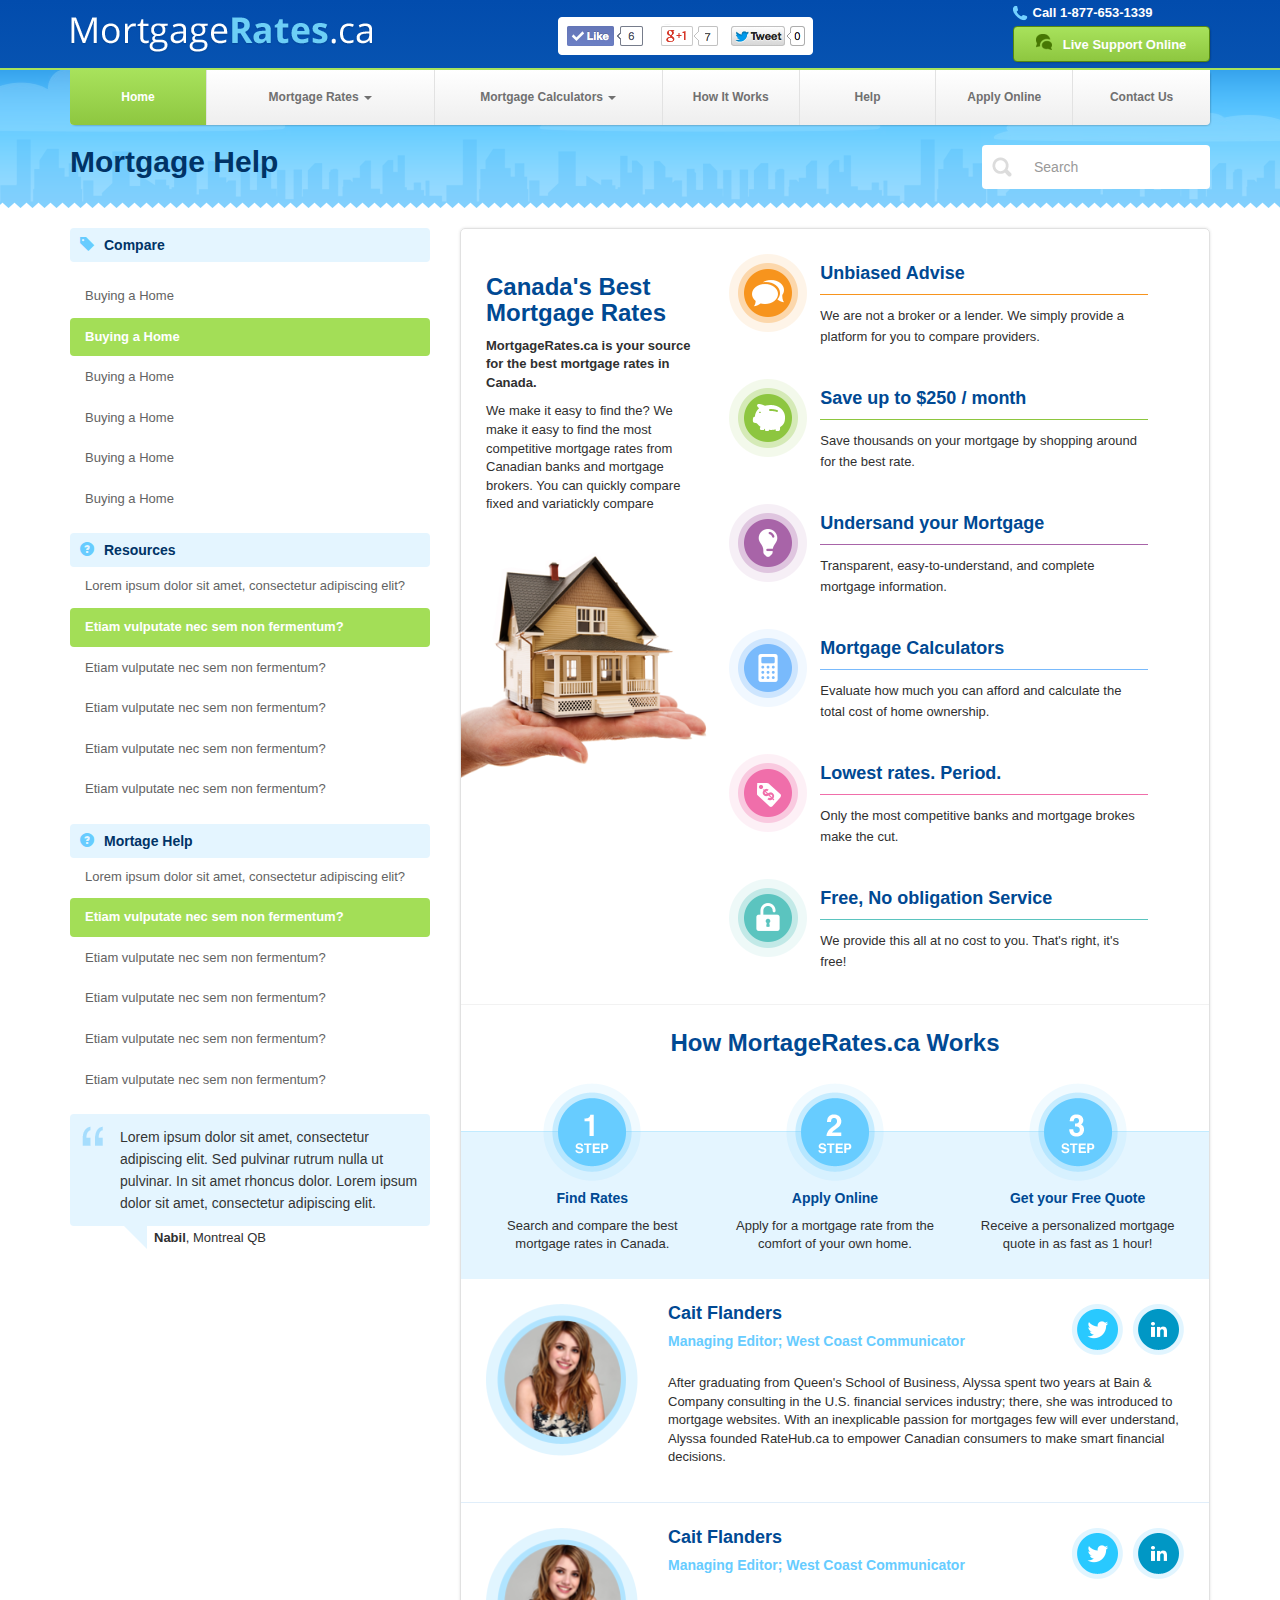
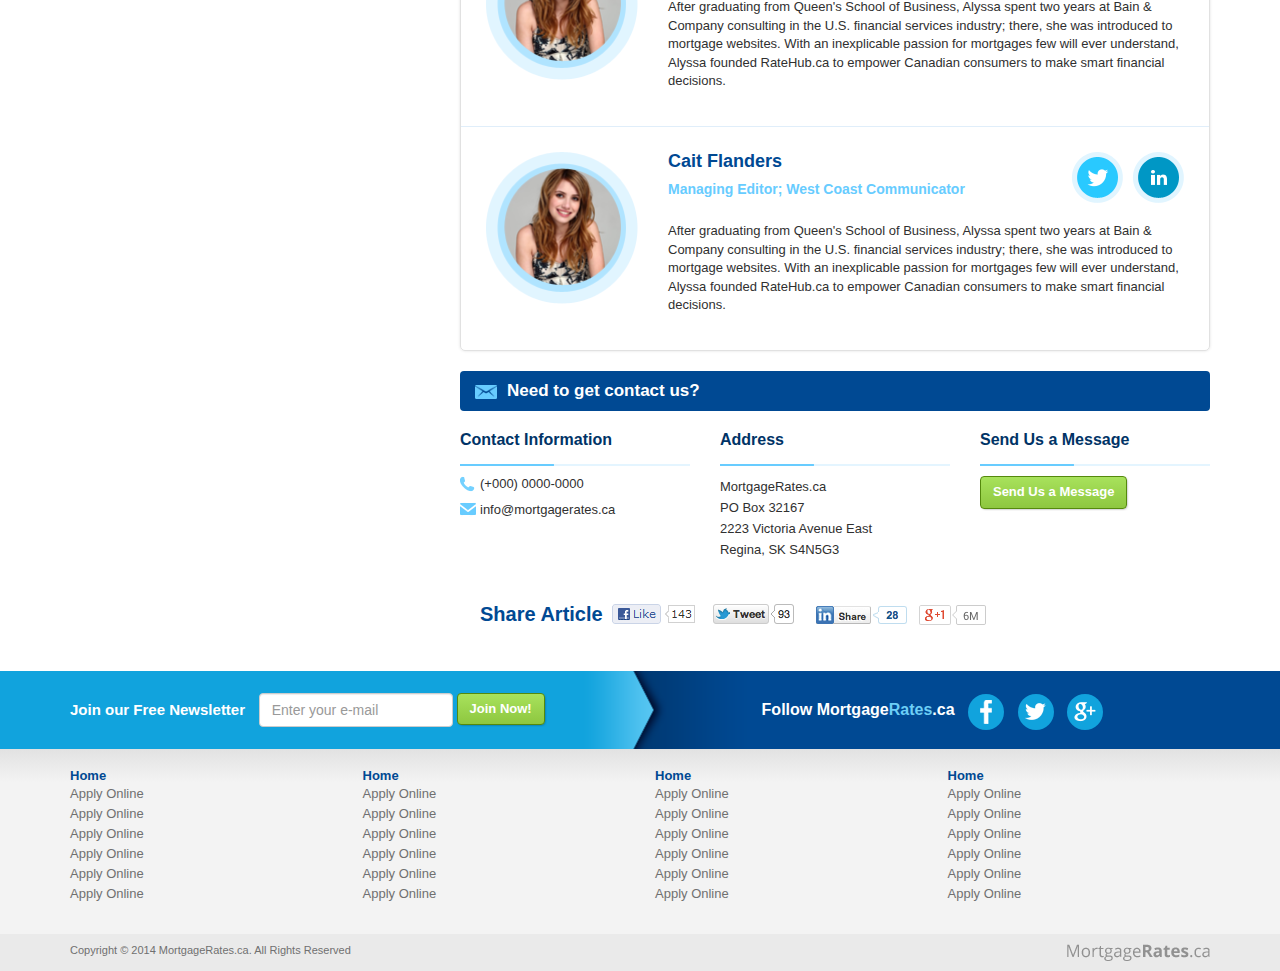
==== commit cb79e98e: "General Fixes" ====
--- a/about.html
+++ b/about.html
@@ -25,7 +25,7 @@
             <span class="icon-bar"></span>
             <span class="icon-bar"></span>
           </button>
-          <a class="navbar-brand" href="#"><img src="images/logo.png"></a>
+          <a class="logo" href="#"><img src="images/logo.png"></a>
         </div>
 
         <!-- Collect the nav links, forms, and other content for toggling -->
@@ -70,12 +70,12 @@
         </div>
         <div class="col-xs-7 col-sm-8 col-md-7 col-lg-7 hide-xs">
           <div class="row">
-            <div class="col-xs-7 col-sm-7 col-md-7 col-lg-7">
+            <div class="col-sm-7 col-md-8 col-lg-8">
               <img src="images/likes.png" />
             </div>
-            <div class="col-xs-5 col-sm-5 col-md-5 col-lg-5 contact">
+            <div class="col-sm-5 col-md-4 col-lg-4 contact">
               <span class="icon icon-phone">Call 1-877-653-1339</span>
-              <a class="btn green-gradient pull-right">
+              <a class="btn green-gradient">
                 <span class="glyphicon icon-bubbles"></span>
                 Live Support Online
               </a>
--- a/styles/styles.css
+++ b/styles/styles.css
@@ -56,9 +56,8 @@
   border-radius: 4px;
   color: #FFFFFF;
   font-size: 14px;
-  line-height: 32px;
   margin: 0 0 15px;
-  padding: 0 15px;
+  padding: 10px 15px;
 }
 
 .shadow {
@@ -113,6 +112,12 @@
 
 .show-xl {
   display: none;
+}
+
+.flag {
+  background: url("../images/icon-21.png") no-repeat scroll 0 50% rgba(0, 0, 0, 0);
+  line-height: 16px;
+  padding-left: 20px;
 }
 
 .arrow-1 {
@@ -165,8 +170,8 @@
 }
 
 header .contact .btn {
- margin-top: 5px;
- width: 100%;
+  margin-top: 5px;
+  width: 100%;
 }
 
 header .icon-phone {
@@ -221,7 +226,8 @@
 }
 
 .link-green {
-  color: #8dc63f;
+  color: #8DC63F;
+  font-weight: bold;
 }
 
 .link-green:hover {
@@ -335,6 +341,10 @@
 
 .icon-19 {
   background: url("../images/icon-19.png") no-repeat scroll 0 50% rgba(0, 0, 0, 0);
+}
+
+.icon-20 {
+  background: url("../images/icon-20.png") no-repeat scroll 0 50% rgba(0, 0, 0, 0);
 }
 
 .social-icon {
@@ -722,12 +732,10 @@
 .find-rate .title {
   background-color: #004993;
   border-radius: 4px;
-  height: 40px;
-  line-height: 40px;
-  color: #ffffff;
+  color: #FFFFFF;
   font-size: 17px;
   font-weight: bold;
-  padding: 0 15px;
+  padding: 8px 15px;
   position: relative;
 }
 
@@ -983,12 +991,10 @@
 #home-articles h5 {
   background-color: #004993;
   border-radius: 4px;
-  color: #ffffff;
+  color: #FFFFFF;
   font-size: 17px;
-  height: 40px;
-  line-height: 40px;
-  padding: 0 15px;
-  margin: 0;
+  margin: 0;
+  padding: 8px 15px;
 }
 
 .home-article {
@@ -1006,7 +1012,7 @@
 }
 
 .home-article > img {
-  width: 25%;
+  max-width: 25%;
 }
 
 .home-article > div {
@@ -1037,7 +1043,6 @@
   padding: 0;
   margin: 0;
   font-size: 13px;
-  line-height: 22px;
   color: #343535;
   padding: 12px;
   padding-left: 50px;
@@ -1045,8 +1050,8 @@
 }
 
 .testimonial blockquote p {
-  font-size: 13px;
-  line-height: normal;
+  font-size: 14px;
+  line-height: 22px;
   margin: 0;
 }
 
@@ -2062,9 +2067,9 @@
   border-radius: 4px 4px 0 0;
   color: #FFFFFF;
   font-size: 21px;
-  line-height: 55px;
+  line-height: normal;
   margin: 0 -35px 10px;
-  padding: 0 20px;
+  padding: 15px 20px;
   text-align: left;
 }
 
@@ -2262,6 +2267,10 @@
 }
 
 /* Apply Online Page ----------- */
+#top.apply-online {
+  background: url("../images/bg-taller.png") repeat-x scroll center bottom #1378d2;
+}
+
 .apply-online .home-top {
   padding-bottom: 25px;
 }
@@ -2812,6 +2821,137 @@
   margin-bottom: 20px;
 }
 
+/* Questions Page ----------- */
+.questions-form {
+  background-color: #e4f5ff;
+  padding: 25px;
+}
+
+.questions-form .btn {
+  width: 100%;
+}
+
+.questions-form p {
+  background: url("../images/icon-20.png") no-repeat scroll 0 50% rgba(0, 0, 0, 0);
+  color: #004993;
+  font-size: 16px;
+  font-weight: bold;
+  line-height: 35px;
+  margin: 0;
+  padding-left: 35px;
+}
+
+.questions .faq {
+  padding: 15px 25px;
+}
+
+.questions .news-box {
+  border-bottom: 2px solid #efefef;
+}
+
+.questions .news-box .title {
+  background-color: #FFFFFF;
+  color: #004993;
+}
+
+.questions .arrow-1 {
+  display: block;
+  text-align: center;
+  background: none;
+}
+
+.faq-form {
+  padding: 25px;
+}
+
+.faq-form label {
+  font-weight: normal;
+  display: block;
+}
+
+.faq-form p {
+  color: #707070;
+  font-size: 12px;
+  margin: 0;
+  padding-top: 25px;
+  border-top: 1px solid #f6f6f6;
+  margin-top: 25px;
+}
+
+.questions.answer .faqs .faq > div {
+  width: 90%;
+}
+
+.counter {
+  width: 100% !important;
+  overflow: hidden;
+}
+
+.counter span {
+  display: block;
+  text-indent: -9999px;
+}
+
+.counter .up {
+  background: url("../images/up.png") no-repeat 50% 50%;
+  height: 8px;
+}
+
+.counter .down {
+  background: url("../images/down.png") no-repeat 50% 50%;
+  height: 8px;
+}
+
+.counter .count {
+  font-size: 36px;
+  font-weight: bold;
+  text-align: center;
+}
+
+.counter .count {
+  float: left;
+}
+
+.counter .flag {
+  float: right;
+  color: #303030;
+  font-size: 13px;
+  font-weight: normal;
+}
+
+.tabs-wrapper .nav {
+  border: medium none;
+  position: relative;
+  z-index: 1;
+}
+
+.tabs-wrapper .nav > li {
+  margin-right: 10px;
+}
+
+.tabs-wrapper .nav > li:last-child {
+  margin-right: 0;
+}
+
+.tabs-wrapper .nav > li > a {
+  background-color: #efefef;
+  color: #303030;
+  outline: none;
+  box-shadow: 0 0 3px 0 #e1e1e1;
+  font-size: 12px;
+}
+
+.tabs-wrapper .nav > li.active > a,
+.tabs-wrapper .nav > li.active > a:hover {
+  color: #004993;
+  background-color: #e4f5ff;
+}
+
+.tabs-wrapper .tab-content {
+  position: relative;
+  z-index: 2;
+}
+
 /* iPhone ----------- */
 @media (max-width : 568px) {
   #banks-logos .container .row > div img {
@@ -2825,6 +2965,11 @@
   .about-steps img {
     margin-bottom: 10px;
   }
+
+  .logo img {
+    margin-top: 3% !important;
+    width: 65% !important;
+  }
 }
 
 /* XS ----------- */
@@ -2873,9 +3018,6 @@
   .navbar-brand img {
     width: 100%;
   }
-  .news-box .title {
-    font-size: 12px;
-  }
   .news-box .title a {
     width: 30%;
   }
@@ -2974,10 +3116,6 @@
 
   .contact-page .row > div:last-child {
     margin-bottom: 0;
-  }
-
-  .rates-details-form h3 {
-    font-size: 15px;
   }
 
   .rates-details-form fieldset:last-child .btn {
@@ -3077,9 +3215,67 @@
   .about-steps h3 {
     text-align: center;
   }
-}
-
-/* SMALL and less ----------- */
+
+  .questions-form .row > div:first-child {
+    text-align: center;
+  }
+
+  .questions-form .row > div {
+    margin-bottom: 20px;
+  }
+
+  .questions-form .row > div:last-child {
+    margin-bottom: 0;
+  }
+
+  .tabs-wrapper .nav > li {
+    margin-right: 4px;
+  }
+
+  #top.apply-online {
+    background: url("../images/bg-small.png") repeat-x scroll center bottom #0567c7;
+  }
+
+  .apply-online .home-top h1 {
+    border-bottom: 1px solid #3A91DC;
+    color: #FFFFFF;
+    font-size: 20px;
+    margin: 0 -15px 20px;
+    padding: 10px 0;
+    text-transform: uppercase;
+  }
+
+  .apply-online .home-top p {
+    line-height: 24px;
+    font-size: 14px;
+  }
+
+  .rates-details-form h3 {
+    font-size: 18px;
+  }
+
+  .apply-online .form-group {
+    margin-bottom: 0;
+  }
+
+  .apply-online .home-top ul {
+    border-top: 1px solid #3A91DC;
+    margin: 0 -15px;
+    padding: 10px 15px;
+  }
+
+  .logo img {
+    margin-left: 15px;
+    margin-top: 1%;
+    width: 50%;
+  }
+
+  .questions-form p {
+    text-align: left;
+  }
+}
+
+/* S and less ----------- */
 @media (max-width: 992px) {
   .show-s {
     display: block;
@@ -3230,7 +3426,7 @@
   }
 }
 
-/* Between Small and XSmall ----------- */
+/* Between S and M ----------- */
 @media (min-width: 768px) and (max-width: 992px) {
   .logo img {
     width: 95%;
@@ -3318,8 +3514,12 @@
     left: 0;
     position: absolute;
   }
-}
-/* Between Large and Medium ----------- */
+
+  .questions-form .row > div:last-child {
+    margin-top: 20px;
+  }
+}
+/* Between M and L ----------- */
 @media (min-width: 992px) and (max-width: 1200px) {
   .hide-m {
     display: none !important;
@@ -3327,9 +3527,13 @@
   .show-m {
     display: block;
   }
-}
-
-/* Between XLarge and Large ----------- */
+
+  header .contact .btn {
+    font-size: 12px;
+  }
+}
+
+/* XL and more ----------- */
 @media (min-width: 1200px) {
   .hide-xl {
     display: none !important;
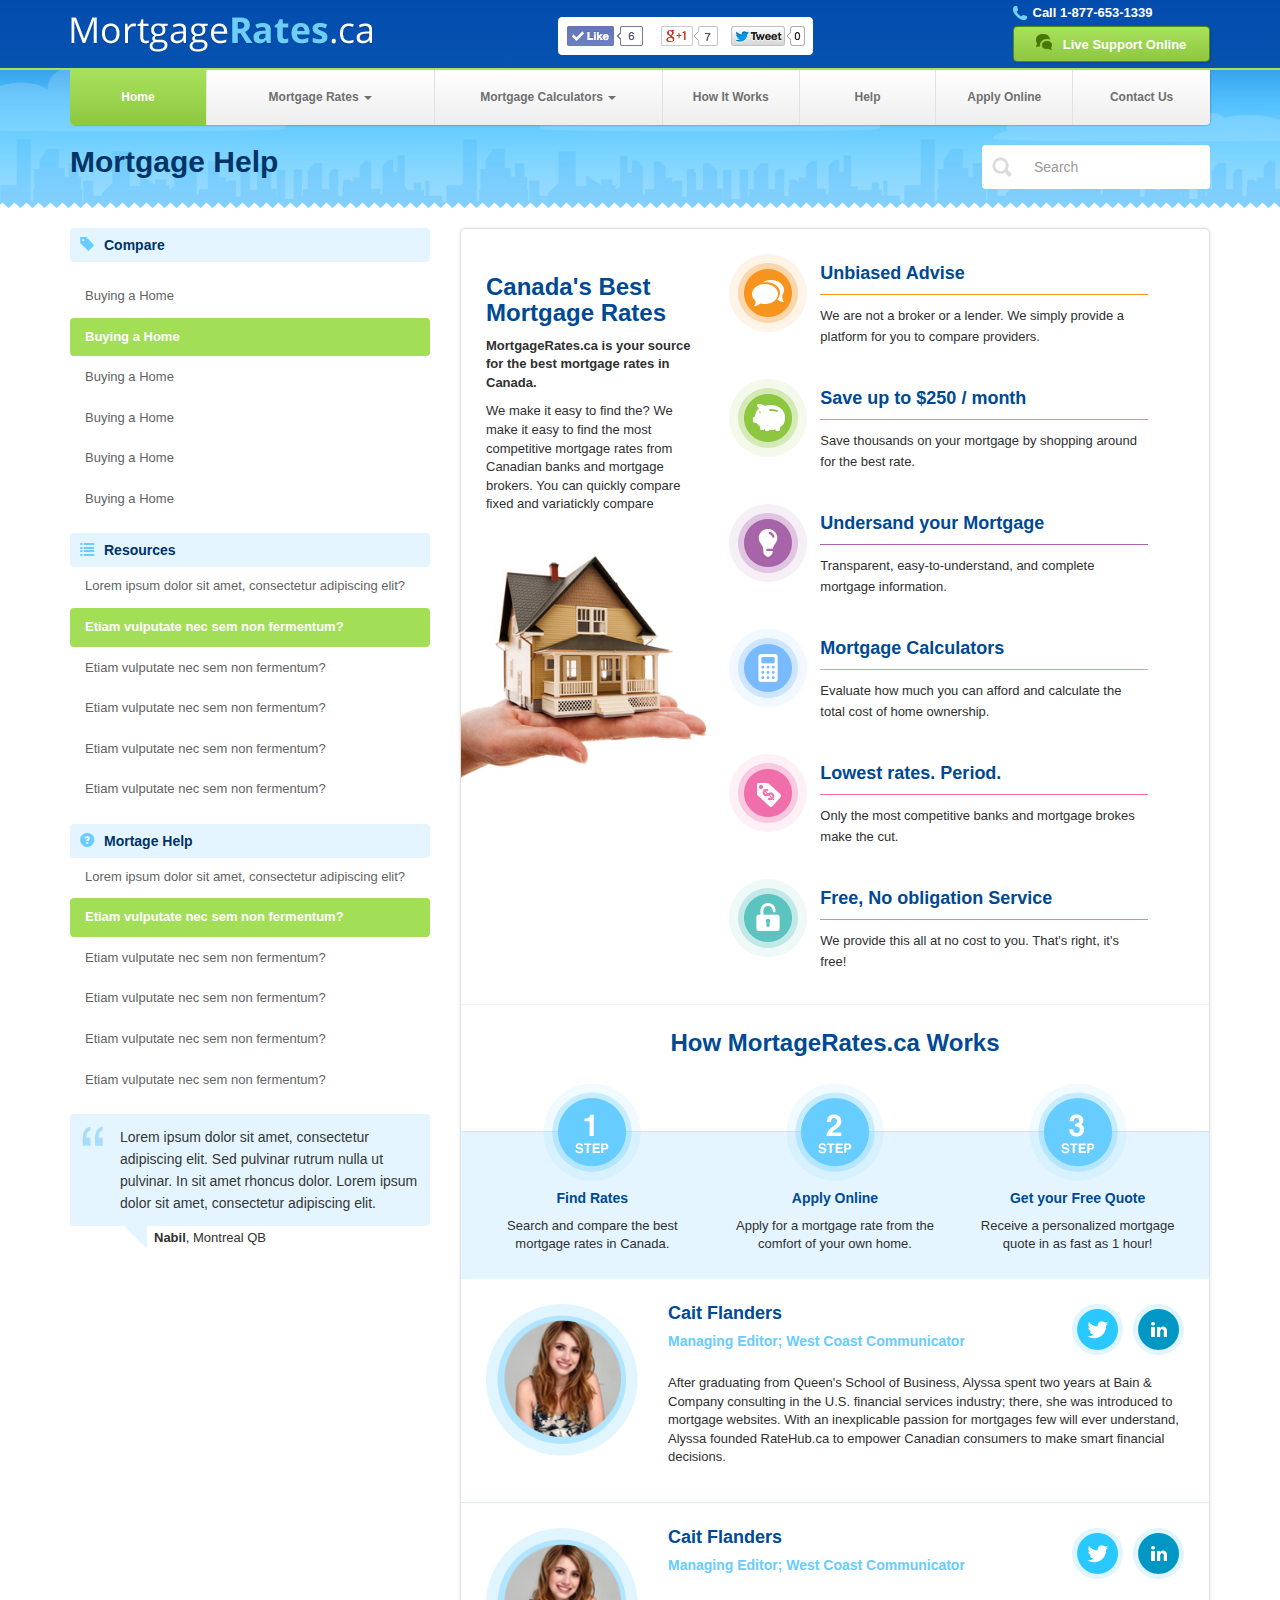
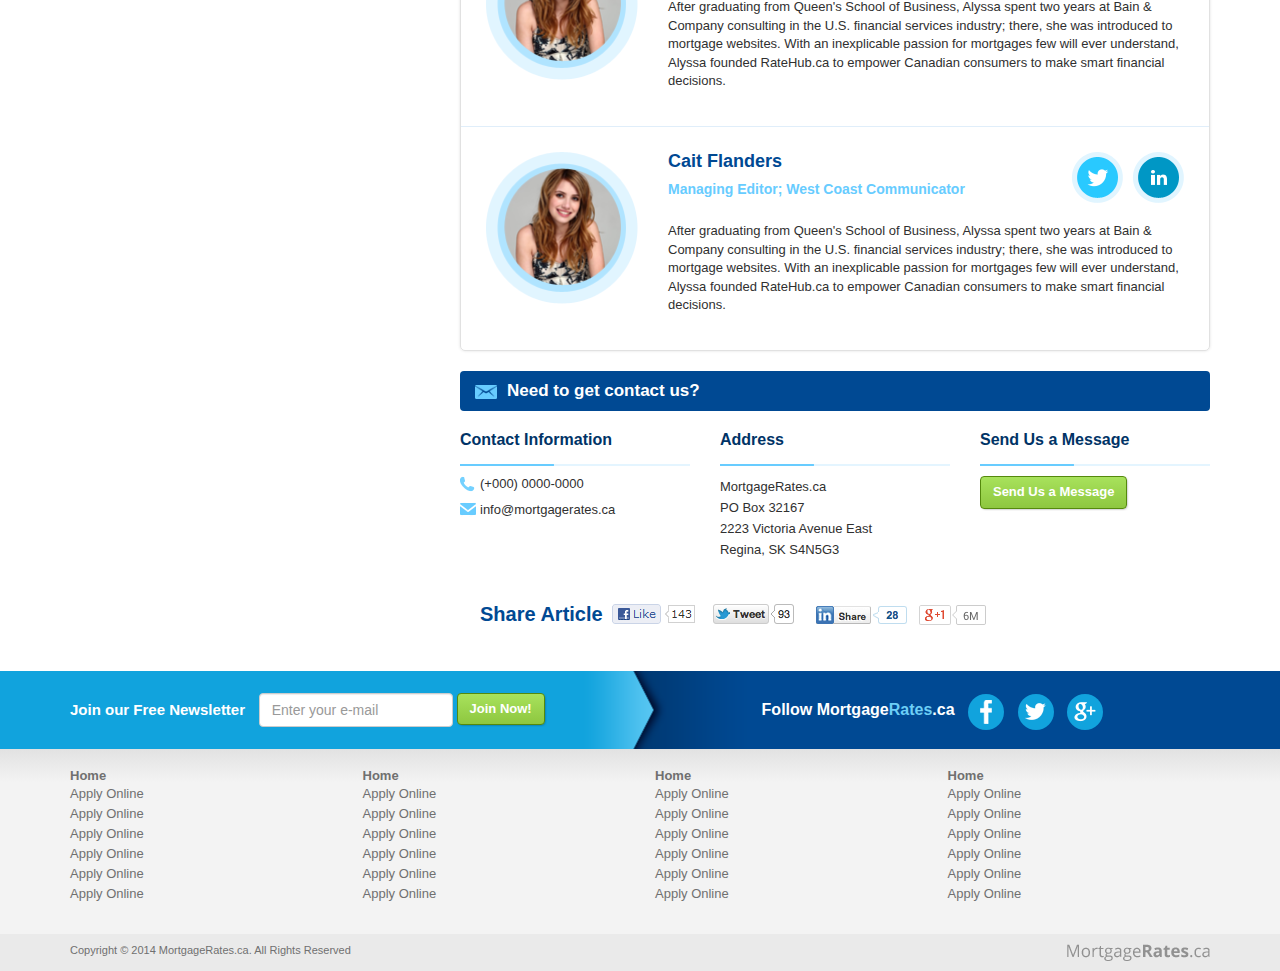
==== commit 2cb29efa: "More Fixes" ====
--- a/about.html
+++ b/about.html
@@ -143,7 +143,7 @@
               </ul>
             </div>
             <div class="widget faq">
-              <h3><span class="glyphicon glyphicon-question-sign"></span>Resources</h3>
+              <h3><span class="glyphicon glyphicon-list"></span>Resources</h3>
               <ul class="nav nav-pills nav-stacked">
                 <li><a href="">Lorem ipsum dolor sit amet, consectetur adipiscing elit?</a></li>
                 <li class="active"><a href="">Etiam vulputate nec sem non fermentum?</a></li>
--- a/styles/styles.css
+++ b/styles/styles.css
@@ -347,6 +347,10 @@
   background: url("../images/icon-20.png") no-repeat scroll 0 50% rgba(0, 0, 0, 0);
 }
 
+.icon-22 {
+  background: url("../images/icon-22.png") no-repeat scroll 0 50% rgba(0, 0, 0, 0);
+}
+
 .social-icon {
   border-radius: 50px;
   display: inline-block;
@@ -659,6 +663,7 @@
 
 .home-top h1 {
   font-size: 36px;
+  color: #003366;
 }
 
 .home-top p {
@@ -667,7 +672,7 @@
 }
 
 .home-top .home-form {
-  padding-bottom: 20px;
+  padding: 20px 0;
 }
 
 .home-top .home-form select {
@@ -744,15 +749,21 @@
 }
 
 .news-box .title a {
-  font-size: 10px;
+  border-bottom-right-radius: 4px;
+  border-top-right-radius: 4px;
+  font-size: 13px;
+  height: 100%;
+  padding-top: 10px;
+  position: absolute;
+  right: 0;
+  text-align: center;
   text-transform: uppercase;
-  position: absolute;
-  width: 20%;
-  right: 0;
   top: 0;
-  text-align: center;
-  border-top-right-radius: 4px;
-  border-bottom-right-radius: 4px;
+  width: 25%;
+}
+
+.news-box .title a span {
+  color: #FFFFFF;
 }
 
 .news-box .title a .icon-plus {
@@ -776,7 +787,7 @@
 
 .news-box li img {
   height: 60px;
-  margin-left: 5%;
+  margin-left: 3%;
 }
 
 .year {
@@ -1000,7 +1011,7 @@
 .home-article {
   overflow: hidden;
   padding: 20px 0;
-  border-bottom: 1px solid #efefef;
+  border-bottom: 2px solid #efefef;
 }
 
 .home-article:last-child {
@@ -1160,6 +1171,7 @@
   line-height: 20px;
 }
 footer h6 {
+  color: #707070;
   font-size: 13px;
   margin: 0;
 }
@@ -1360,18 +1372,21 @@
   border: none;
 }
 
-.aside-accordion .panel-title > a {
+.panel-title > a {
   display: block;
   font-size: 13px;
   outline: none;
 }
 
+.panel-title > a > .arrow-4 {
+  float: right;
+}
+
 .aside-accordion .panel-title > a > .arrow-4 {
- float: right;
- margin-top: 7px;
-}
-
-.aside-accordion .panel-title > a:hover {
+  margin-top: 7px;
+}
+
+.panel-title > a:hover {
   color: #003366;
 }
 
@@ -1844,7 +1859,7 @@
 }
 
 .rates td > img {
-  max-width: 60%;
+  width: 100%;
 }
 
 .rates td > span {
@@ -1892,13 +1907,12 @@
   padding: 0 20px;
 }
 
-.rates-footer > div {
-  float: left;
-  width: 33.33%;
-}
-
-.rates-footer > div > img {
+.rates-footer .row div > img {
   margin-top: -20px;
+}
+
+.rates-footer .row div:last-child {
+  text-align: center;
 }
 
 .rates-form {
@@ -1918,12 +1932,11 @@
 }
 
 .rates-form h4 {
+  border-bottom: 1px solid #efefef;
+  color: #303030;
   font-size: 14px;
-  margin: 0;
-  border-bottom: 1px solid #EFEFEF;
   margin: 0 -20px;
-  padding: 0 20px;
-  padding-bottom: 20px;
+  padding: 0 20px 20px;
 }
 
 .rates-form .row {
@@ -2240,7 +2253,7 @@
 }
 
 .single-main-rate td > img {
-  max-width: 115px;
+  width: 100%;
 }
 
 .single-main-rate td > .btn {
@@ -2919,21 +2932,29 @@
   font-weight: normal;
 }
 
+.tabs-wrapper ul {
+  margin: 0;
+}
+
+.tabs-wrapper > nav {
+  margin: 0;
+}
+
 .tabs-wrapper .nav {
   border: medium none;
   position: relative;
   z-index: 1;
 }
 
-.tabs-wrapper .nav > li {
+.tabs-wrapper > .nav > li {
   margin-right: 10px;
 }
 
-.tabs-wrapper .nav > li:last-child {
+.tabs-wrapper > .nav > li:last-child {
   margin-right: 0;
 }
 
-.tabs-wrapper .nav > li > a {
+.tabs-wrapper > .nav > li > a {
   background-color: #efefef;
   color: #303030;
   outline: none;
@@ -2941,8 +2962,8 @@
   font-size: 12px;
 }
 
-.tabs-wrapper .nav > li.active > a,
-.tabs-wrapper .nav > li.active > a:hover {
+.tabs-wrapper > .nav > li.active > a,
+.tabs-wrapper > .nav > li.active > a:hover {
   color: #004993;
   background-color: #e4f5ff;
 }
@@ -2982,8 +3003,8 @@
   }
 
   .page-title h1 {
-    line-height: 138px;
     float: none;
+    padding-top: 30px;
   }
 
   .post {
@@ -3018,8 +3039,13 @@
   .navbar-brand img {
     width: 100%;
   }
+
+  .news-box .title {
+    font-size: 14px;
+  }
+
   .news-box .title a {
-    width: 30%;
+    width: 15%;
   }
 
   #news .row > div {
@@ -3226,10 +3252,6 @@
 
   .questions-form .row > div:last-child {
     margin-bottom: 0;
-  }
-
-  .tabs-wrapper .nav > li {
-    margin-right: 4px;
   }
 
   #top.apply-online {
@@ -3273,6 +3295,79 @@
   .questions-form p {
     text-align: left;
   }
+
+  .rates-footer {
+    padding: 0 15px;
+  }
+
+  .rates-footer .row div {
+    text-align: center;
+    font-size: 11px;
+  }
+
+  .rates-footer .row > div:last-child {
+    border-top: 1px solid #ececec;
+    padding-top: 25px;
+    margin-top: 20px;
+  }
+
+  .rates-footer .row div > img {
+    max-width: 100%;
+  }
+
+  .results li {
+    width: 100%;
+  }
+
+  .single-main-rate td > span {
+    font-size: 20px;
+  }
+
+  .single-main-rate td > .btn {
+    font-size: 11px;
+  }
+
+  #banks-logos h4 {
+    font-size: 15px;
+  }
+
+  .news-box li img {
+    height: 35px !important;
+  }
+
+  .find-rate .rates-nav .nav > li > a {
+    font-size: 11px;
+    padding: 7px;
+  }
+
+  .tabs-wrapper > nav {
+    border-radius: 5px 5px 0 0;
+    margin: 0;
+    background-color: #f3f3f3;
+    border-bottom: none;
+  }
+
+  .tabs-wrapper .tab-pane .shadow {
+    border-radius: 0 0 5px 5px;
+    border-top: none;
+  }
+
+  .tabs-wrapper .navbar-brand {
+    color: #303030;
+    font-size: 15px;
+    font-weight: bold;
+    width: 65%;
+  }
+
+  .tabs-wrapper .navbar-toggle,
+  .tabs-wrapper .navbar-toggle:hover {
+    background-color: #68ccff;
+    border: none;
+  }
+
+  .tabs-wrapper .navbar-toggle span {
+    background-color: #FFFFFF !important;
+  }
 }
 
 /* S and less ----------- */
@@ -3280,9 +3375,11 @@
   .show-s {
     display: block;
   }
+
   .hide-s {
     display: none !important;
   }
+
   .year {
     height: 40px;
     width: 40px;
@@ -3291,29 +3388,36 @@
     padding-top: 8px;
     margin-top: 2%;
   }
+
   .year span {
     font-size: 20px;
     line-height: 9px;
   }
+
   .news-box li {
     padding: 5px;
   }
+
   .news-box li img {
-    height: 35px;
+    height: 50px;
     margin-left: 2%;
     margin-top: 2%;
   }
+
   .rate-tip {
     font-size: 23px;
   }
+
   .news-box .rate-tip {
     text-align: center;
     border-radius: 20px;
     width: auto;
   }
+
   .news-box .rate-tip > span {
     display: block;
   }
+
   .rate-tip a.btn {
     float: none;
   }
@@ -3327,26 +3431,29 @@
   }
 
   #news-letter .news-form {
-    margin-top: 5px;
-  }
+    margin-top: 0;
+  }
+
   #news-letter .news-form label {
     margin: 0;
     display: block;
     margin-bottom: 5px;
   }
+
   #news-letter .news-form input[type="email"] {
     width: 50%;
   }
 
   .home-top p {
     font-size: 14px;
-    line-height: 15px;
+    margin: 0;
   }
 
   .home-top h1 {
     font-size: 30px;
     line-height: normal;
   }
+
   #video img {
     bottom: 4px;
   }
@@ -3421,6 +3528,7 @@
   .big-step:nth-child(4) {
     padding-top: 251px;
   }
+
   .big-step:nth-child(5) {
     padding-top: 246px;
   }
@@ -3431,12 +3539,15 @@
   .logo img {
     width: 95%;
   }
+
   #banks-logos .container .row > div img {
     width: 100%;
   }
+
   .news-box .title {
     font-size: 14px;
   }
+
   .news-box .title a {
     width: 30%;
   }
@@ -3448,9 +3559,11 @@
     width: 33.33%;
     min-height: 105px;
   }
+
   #how-it-works ul li:nth-child(3) {
     border-right: none;
   }
+
   #how-it-works ul li:last-child {
     border-right: medium none;
     float: none;
@@ -3518,7 +3631,32 @@
   .questions-form .row > div:last-child {
     margin-top: 20px;
   }
-}
+
+  .find-rate .rates-nav .nav > li > a {
+    font-size: 11px;
+    padding: 6px;
+  }
+
+  .find-rate .form-inline .form-group {
+    width: 100%;
+  }
+
+  .find-rate .form-inline .btn {
+    font-size: 12px;
+    width: 100%;
+  }
+
+  .find-rate .form-inline .form-group > * {
+    width: 100%;
+    margin-right: 0;
+    margin-bottom: 10px;
+  }
+
+  .results li {
+    width: 49%;
+  }
+}
+
 /* Between M and L ----------- */
 @media (min-width: 992px) and (max-width: 1200px) {
   .hide-m {
@@ -3531,6 +3669,24 @@
   header .contact .btn {
     font-size: 12px;
   }
+
+  .find-rate .rates-nav .nav > li > a {
+    padding: 10px 14px;
+  }
+
+  .find-rate .form-inline .form-group {
+    width: 40%;
+  }
+
+  .find-rate .form-inline .btn {
+    font-size: 12px;
+    width: 15%;
+  }
+
+  .find-rate .form-inline .form-group > * {
+    width: 100%;
+    margin-right: 0;
+  }
 }
 
 /* XL and more ----------- */
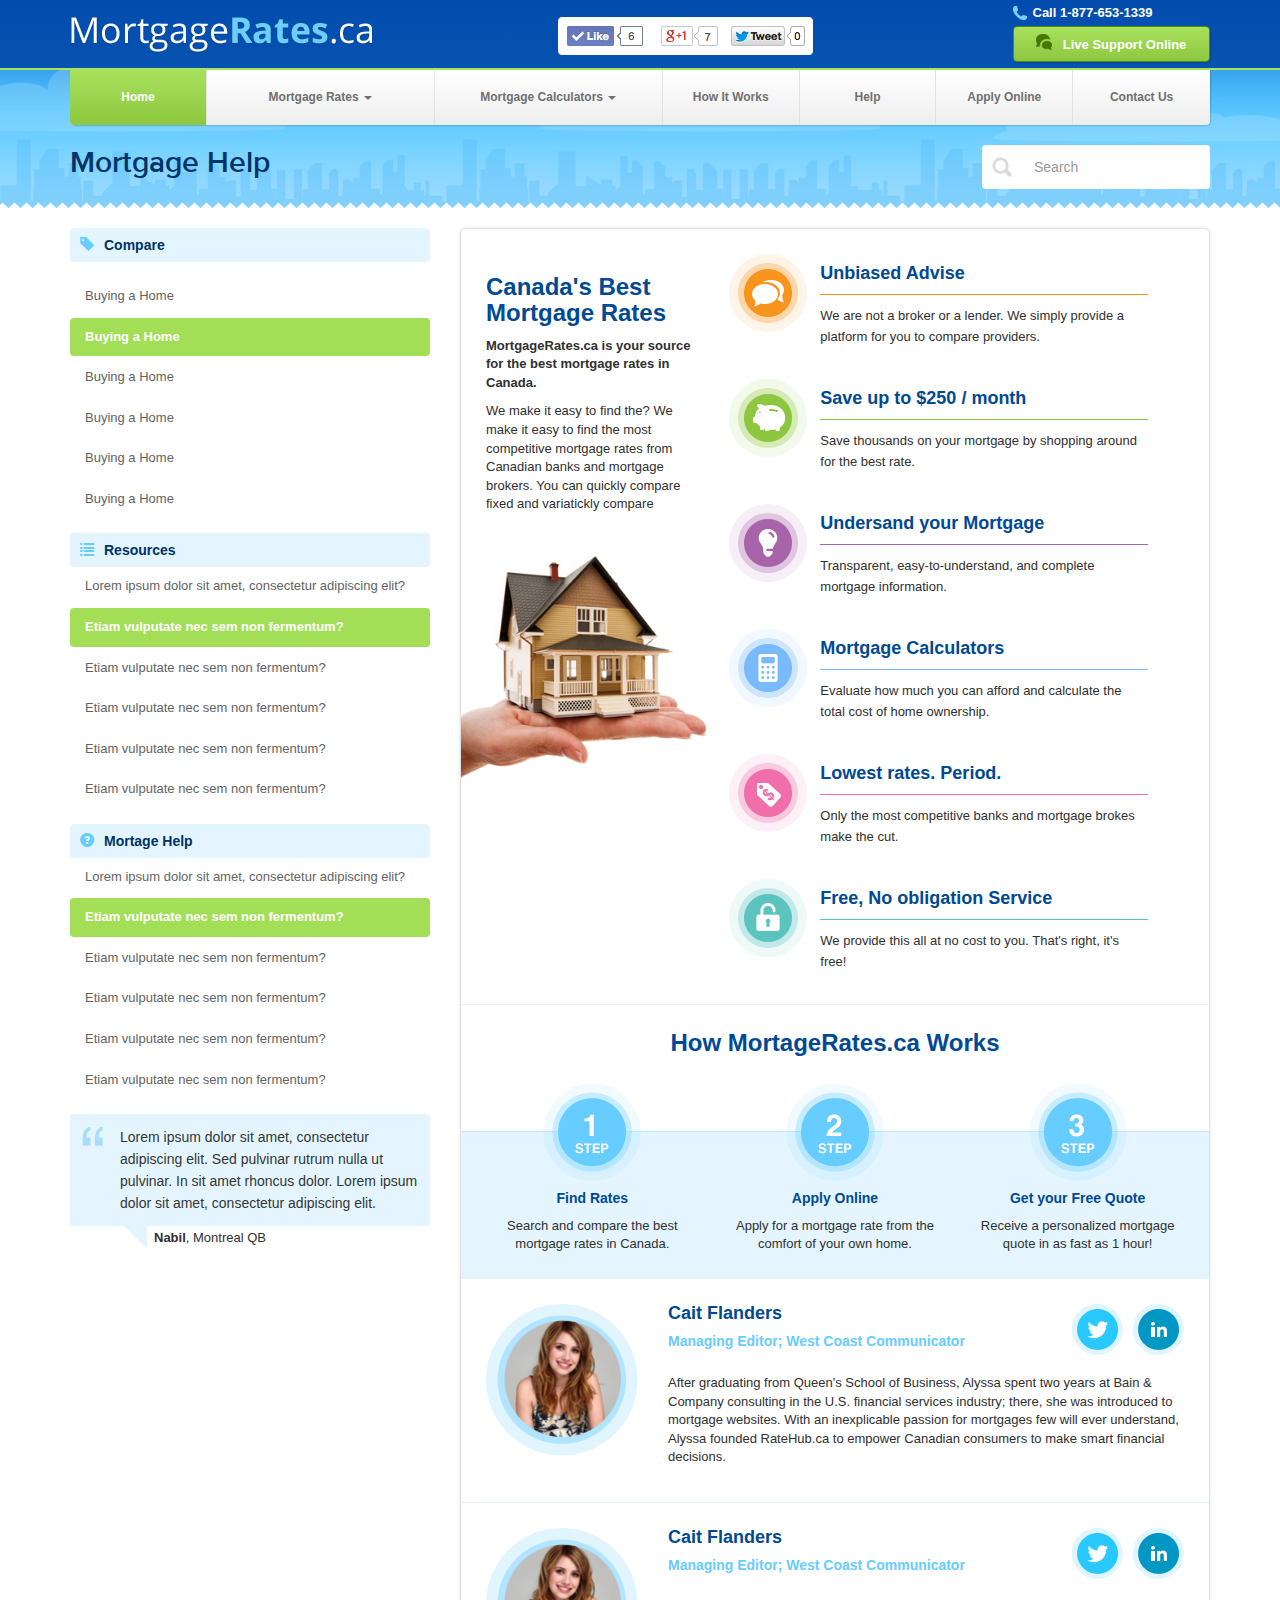
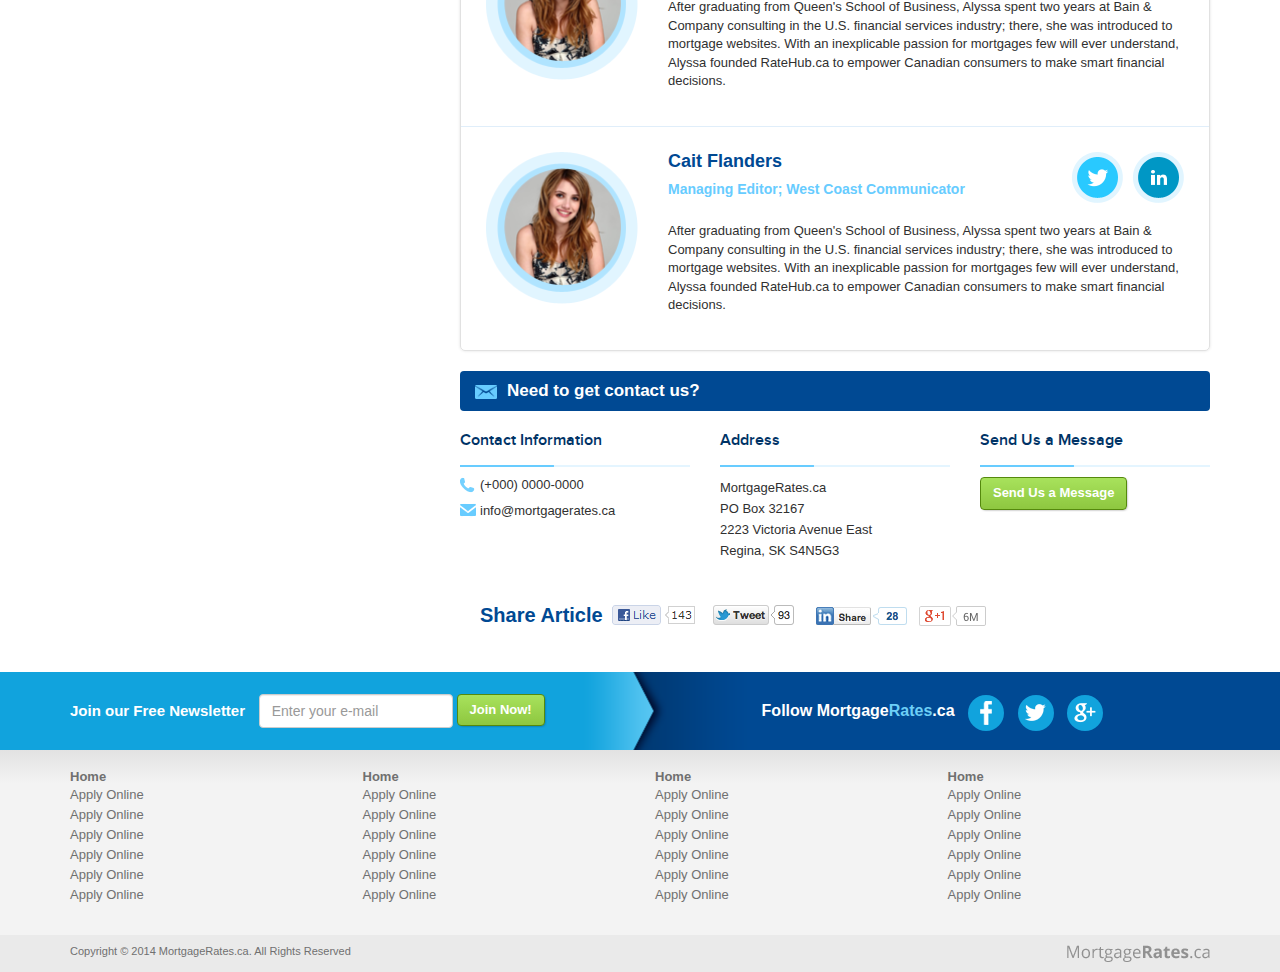
==== commit 82a2e061: "Page Title Update" ====
--- a/about.html
+++ b/about.html
@@ -117,6 +117,8 @@
         </nav>        
       </div>
     </div>
+  </div>
+  <div id="page-title-wrapper">
     <div class="container">
       <div class="page-title">
         <h1>Mortgage Help</h1>
--- a/styles/styles.css
+++ b/styles/styles.css
@@ -1,4 +1,39 @@
-/*General*/
+/* Fonts ----------- */
+
+@font-face {
+  font-family: 'proxima_novasemibold';
+  src: url('../fonts/proximanova-sbold-webfont.eot');
+  src: url('../fonts/proximanova-sbold-webfont.eot?#iefix') format('embedded-opentype'),
+  url('../fonts/proximanova-sbold-webfont.woff') format('woff'),
+  url('../fonts/proximanova-sbold-webfont.ttf') format('truetype'),
+  url('../fonts/proximanova-sbold-webfont.svg#proxima_novasemibold') format('svg');
+  font-weight: normal;
+  font-style: normal;
+}
+
+@font-face {
+  font-family: 'proxima_nova_rgbold';
+  src: url('../fonts/proximanova-bold-webfont.eot');
+  src: url('../fonts/proximanova-bold-webfont.eot?#iefix') format('embedded-opentype'),
+  url('../fonts/proximanova-bold-webfont.woff') format('woff'),
+  url('../fonts/proximanova-bold-webfont.ttf') format('truetype'),
+  url('../fonts/proximanova-bold-webfont.svg#proxima_nova_rgbold') format('svg');
+  font-weight: normal;
+  font-style: normal;
+}
+
+@font-face {
+  font-family: 'bebas_neueregular';
+  src: url('../fonts/bebasneue-webfont.eot');
+  src: url('../fonts/bebasneue-webfont.eot?#iefix') format('embedded-opentype'),
+  url('../fonts/bebasneue-webfont.woff') format('woff'),
+  url('../fonts/bebasneue-webfont.ttf') format('truetype'),
+  url('../fonts/bebasneue-webfont.svg#bebas_neueregular') format('svg');
+  font-weight: normal;
+  font-style: normal;
+}
+
+/* General ----------- */
 body {
   font-size: 13px;
   color: #303030;
@@ -615,6 +650,13 @@
   border: none;
 }
 
+#page-title-wrapper {
+  left: 0;
+  position: absolute;
+  top: 125px;
+  width: 100%;
+}
+
 /*Top*/
 #top {
   background: url("../images/main-bg.png") repeat-x scroll center bottom #36a3ec;
@@ -627,11 +669,13 @@
 }
 
 .page-title h1 {
+  font-family: 'proxima_novasemibold';
   color: #003366;
   font-size: 30px;
   line-height: normal;
   float: left;
   margin: 0;
+  font-weight: normal;
 }
 
 .page-title .search-form {
@@ -662,8 +706,10 @@
 }
 
 .home-top h1 {
-  font-size: 36px;
+  font-family: 'proxima_novasemibold';
+  font-size: 40px;
   color: #003366;
+  font-weight: normal;
 }
 
 .home-top p {
@@ -1994,6 +2040,8 @@
 }
 
 .rates-lb h2 {
+  font-family: 'proxima_nova_rgbold';
+  font-weight: normal;
   color: #FFFFFF;
   font-size: 50px;
   line-height: normal;
@@ -2163,13 +2211,15 @@
 
 .contact-page h2,
 .contact-about h2 {
- background: url("../images/bg-3.png") no-repeat 50% 100%;
- color: #003366;
- font-size: 19px;
- padding-bottom: 17px;
- line-height: normal;
- margin: 0;
- margin-bottom: 10px;
+  font-family: 'proxima_novasemibold';
+  background: url("../images/bg-3.png") no-repeat 50% 100%;
+  color: #003366;
+  font-size: 19px;
+  font-weight: normal;
+  padding-bottom: 17px;
+  line-height: normal;
+  margin: 0;
+  margin-bottom: 10px;
 }
 
 .contact-about h2 {
@@ -3259,12 +3309,13 @@
   }
 
   .apply-online .home-top h1 {
+    font-family: 'bebas_neueregular';
+    font-weight: normal;
+    font-size: 44px;
     border-bottom: 1px solid #3A91DC;
     color: #FFFFFF;
-    font-size: 20px;
     margin: 0 -15px 20px;
     padding: 10px 0;
-    text-transform: uppercase;
   }
 
   .apply-online .home-top p {
@@ -3367,6 +3418,19 @@
 
   .tabs-wrapper .navbar-toggle span {
     background-color: #FFFFFF !important;
+  }
+
+  .rates-details-form .title .pull-left {
+    padding-bottom: 0;
+  }
+
+  .rates-details-form fieldset {
+    padding-top: 0;
+    padding-bottom: 15px;
+  }
+
+  #page-title-wrapper {
+    top: 55px;
   }
 }
 
